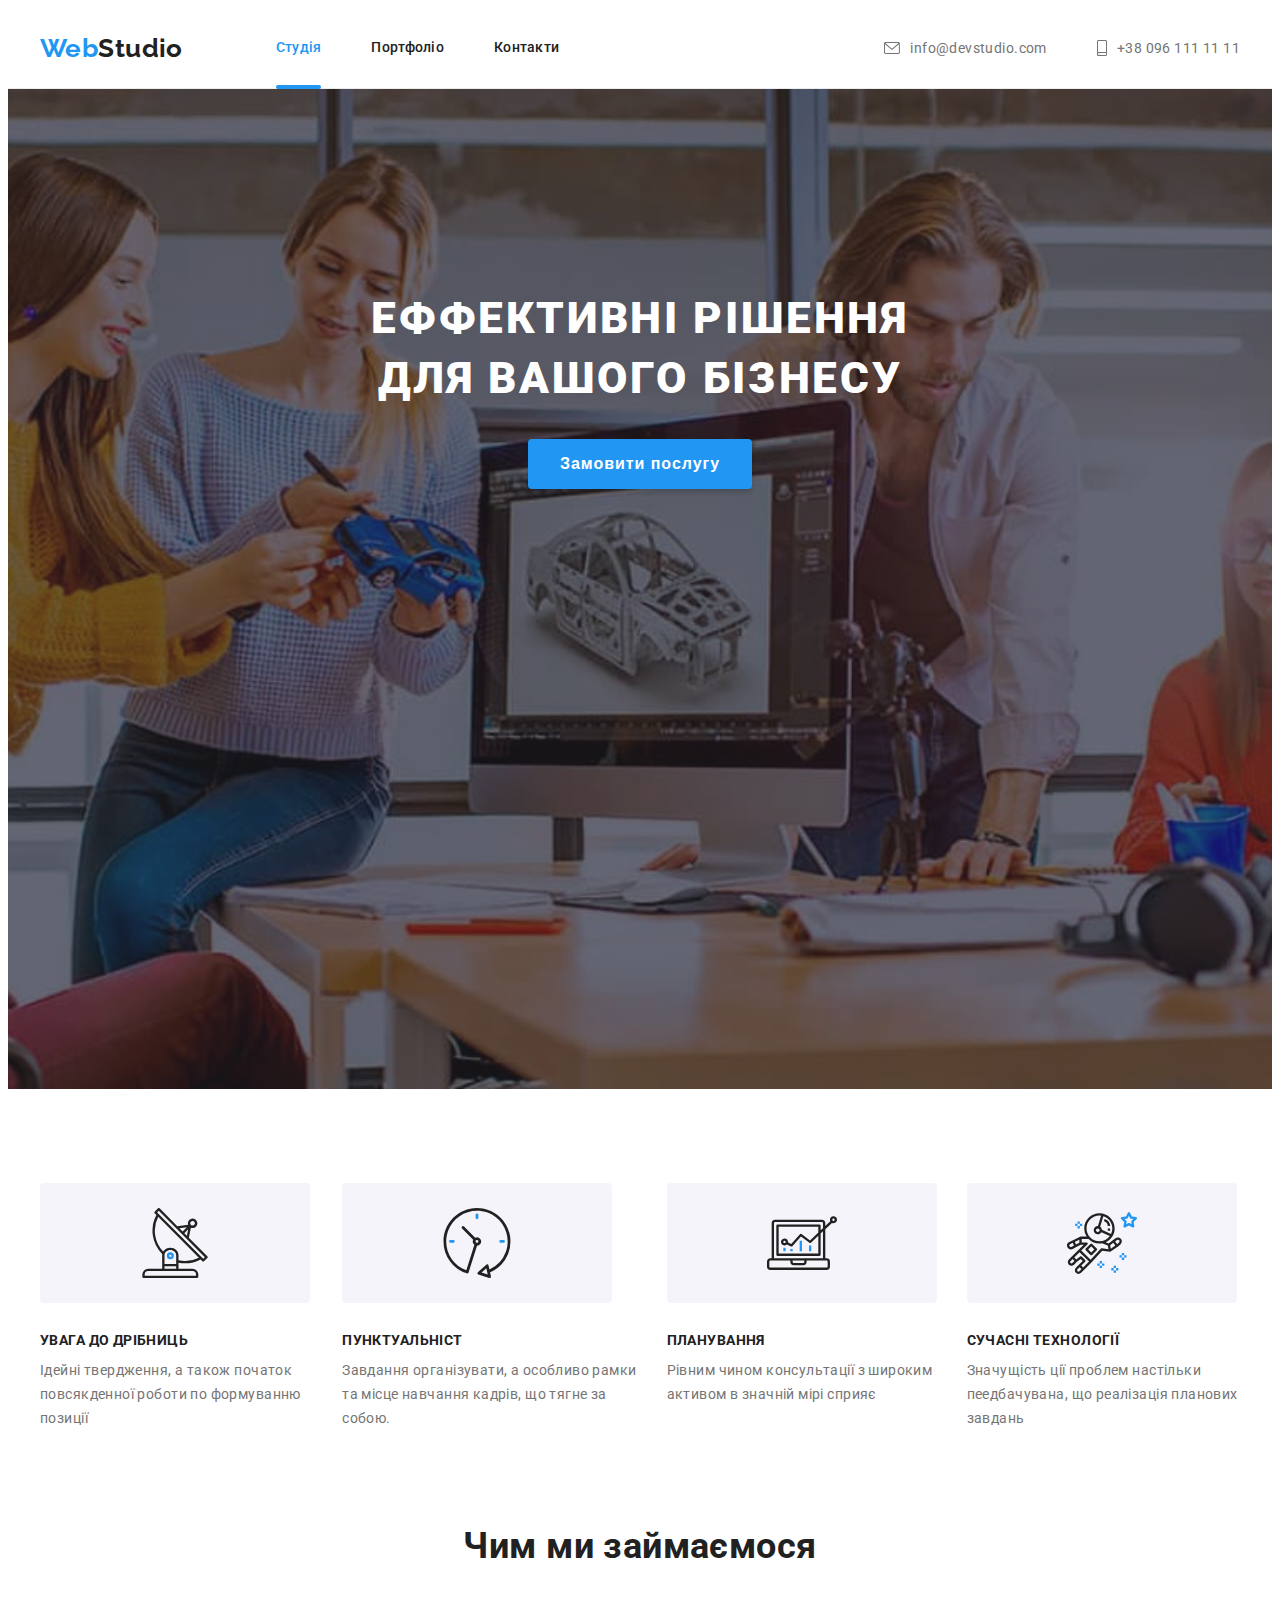
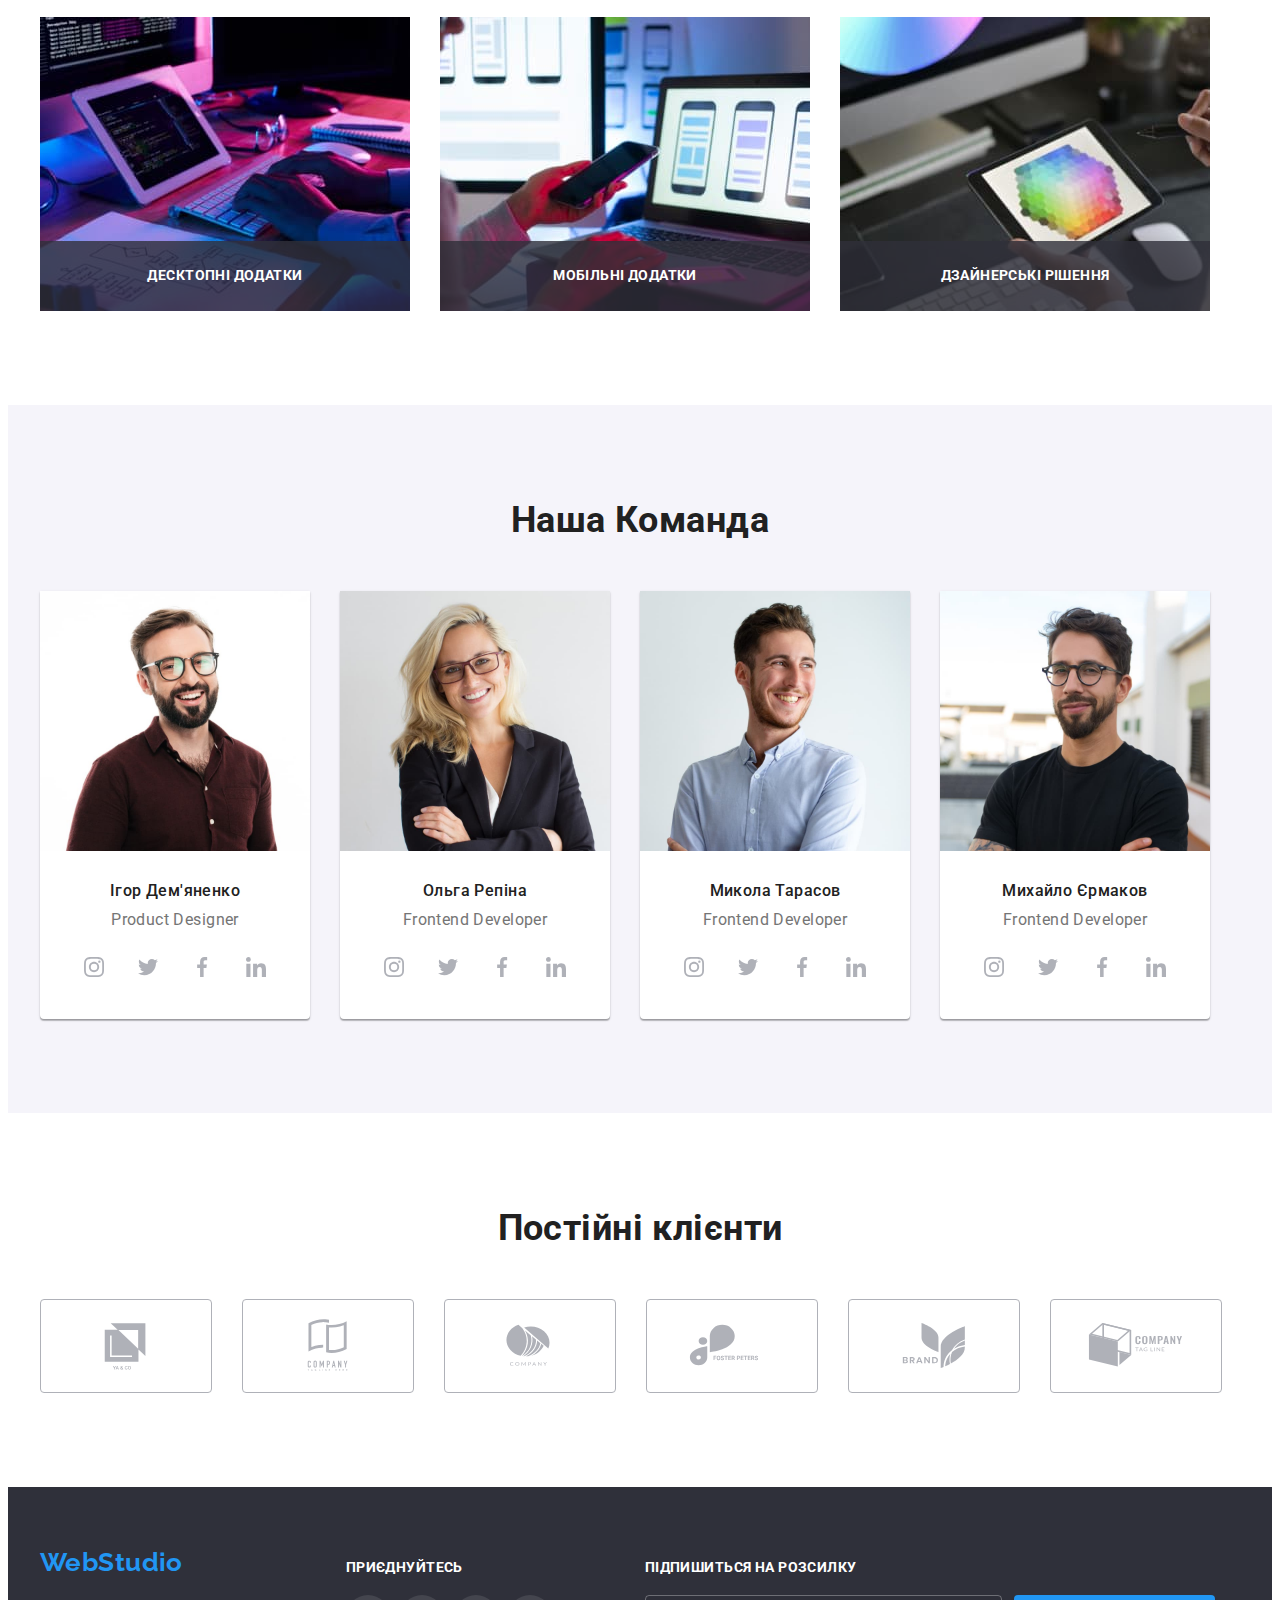
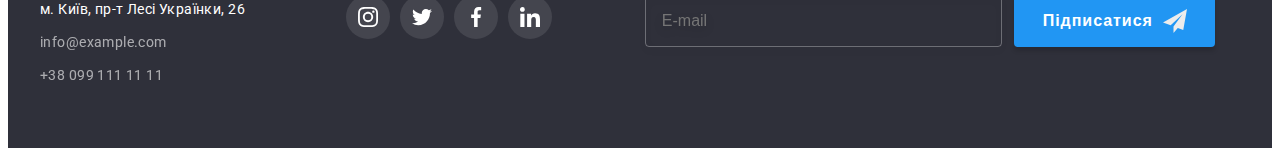
==== index.html @ f73e7531 "start" ====
<!DOCTYPE html>
<html lang="uk">
  <head>
    <meta charset="UTF-8" />
    <meta http-equiv="X-UA-Compatible" content="IE=edge" />
    <meta name="viewport" content="width=device-width, initial-scale=1.0" />

    <title>HW6</title>
    <link rel="preconnect" href="https://fonts.googleapis.com" />
    <link rel="preconnect" href="https://fonts.gstatic.com" crossorigin />
    <link
      href="https://fonts.googleapis.com/css2?family=Raleway:wght@700&family=Roboto:wght@400;500;700;900&display=swap"
      rel="stylesheet"
    />
    <link
      rel="stylesheet"
      href="https://cdnjs.cloudflare.com/ajax/libs/modern-normalize/1.1.0/modern-normalize.min.css"
      integrity="sha512-wpPYUAdjBVSE4KJnH1VR1HeZfpl1ub8YT/NKx4PuQ5NmX2tKuGu6U/JRp5y+Y8XG2tV+wKQpNHVUX03MfMFn9Q=="
      crossorigin="anonymous"
      referrerpolicy="no-referrer"
    />
    <link rel="stylesheet" href="./css/style.css" />
  </head>
  <body>
    <header class="header">
      <div class="container">
        <nav class="nav">
          <a href="#" class="logo"
            >Web<span class="logo__studio">Studio</span></a
          >
          <ul class="link page">
            <li class="link-page-list">
              <a href="#" class="item current "> Студія </a>
            </li>
            <li class="link-page-list">
              <a href="./portfolio.html" class="item"> Портфоліо </a>
            </li>
            <li class="link-page-list">
              <a href="" class="item"> Контакти </a>
            </li>
          </ul>
        </nav>
        <ul class="contact link">
          <li>
            <a href="mailto:info@devstudio.com" class="item">
              <svg class="icon svg envelope">
                <use
                  class="item-advantage"
                  href="./image/svg/symbol.svg#envelope-header"
                ></use>
              </svg>
              <span>info@devstudio.com</span>
            </a>
          </li>
          <li>
            <a href="tel:+380961111111" class="item">
              <svg class="icon svg phone">
                <use
                  class="item-advantage"
                  href="./image/svg/symbol.svg#smartphone-header"
                ></use>
              </svg>
              <span>+38 096 111 11 11</span>
            </a>
          </li>
        </ul>
      </div>
    </header>
    <main>
      <section class="hero">
        <div class="container">
          <h1 class="title">
            Еффективні рішення <br />
            для вашого бізнесу
          </h1>
          <button class="button button--hero button--active" type="button" data-modal-open>
            Замовити послугу
          </button>
        </div>
      </section>
      <section class="section section-advantage">
        <div class="container">
          <h2 class="visually-hidden">Наші переваги</h2>
          <ul class="list-advantage">
            <li>
              <div class="section-svg">
                <svg class="item">
                  <use
                    class="item-advantage"
                    href="./image/svg/symbol.svg#antenna"
                  ></use>
                </svg>
              </div>
              <h3 class="title">Увага до дрібниць</h3>
              <p>
                Ідейні твердження, а також початок повсякденної роботи по
                формуванню позиції
              </p>
            </li>
            <li>
              <div class="section-svg">
                <svg class="item">
                  <use
                    class="item-advantage"
                    href="./image/svg/symbol.svg#clock"
                  ></use>
                </svg>
              </div>
              <h3 class="title">Пунктуальніст</h3>
              <p>
                Завдання організувати, а особливо рамки та місце навчання
                кадрів, що тягне за собою.
              </p>
            </li>
            <li>
              <div class="section-svg">
                <svg class="item">
                  <use href="./image/svg/symbol.svg#diagrama"></use>
                </svg>
              </div>
              <h3 class="title">Планування</h3>
              <p>
                Рівним чином консультації з широким активом в значній мірі
                сприяє
              </p>
            </li>
            <li>
              <div class="section-svg">
                <svg class="item">
                  <use
                    class="item-advantage"
                    href="./image/svg/symbol.svg#astronaut"
                  ></use>
                </svg>
              </div>
              <h3 class="title">Сучасні технології</h3>
              <p>
                Значущість ції проблем настільки пеедбачувана, що реалізація
                планових завдань
              </p>
            </li>
          </ul>
        </div>
      </section>
      <section class="section section-what-we-do">
        <div class="container">
          <h2 class="secondary-title">Чим ми займаємося</h2>
          <ul class="list-what-we-do">
            <li class="list-item">
              <img
                src="image/work1.jpg"
                alt="Планшет з клавіатурою"
                width="370"
                class="img-what-we-do"
              />
              
                <p class="text-container-description">Десктопні додатки</p>
              
            </li>
            <li class="list-item">
              <img
                src="image/work2.jpg"
                alt="телефон і ноут"
                width="370"
                class="img-what-we-do"
              />
              <p class="text-container-description">Мобільні додатки</p>
            </li>
            <li class="list-item">
              <img
                src="image/work3.jpg"
                alt="підбір кольорів на планшеті"
                width="370"
                class="img-what-we-do"
              />
              <p class="text-container-description">Дзайнерські рішення</p>
            </li>
          </ul>
        </div>
      </section>
      <section class="section section-our-team">
        <div class="container">
          <h2 class="secondary-title">Наша Команда</h2>
          <ul class="list-our-team">
            <li class="list-item">
              <img
                src="image/team1.jpg"
                alt="фото Ігор Дем'яненко"
                class="team-img"
                width="270"
              />
              <div class="item-profile">
                <h3 class="title">Ігор Дем'яненко</h3>
                <p>Product Designer</p>
                <ul class="social-list">
                  <li>
                    <a class="social-link" href="#">
                      <svg class="social-svg svg">
                        <use href="./image/svg/symbol.svg#instagram"></use>
                      </svg>
                    </a>
                  </li>
                  <li>
                    <a class="social-link" href="#">
                      <svg class="social-svg svg">
                        <use href="./image/svg/symbol.svg#twitter"></use>
                      </svg>
                    </a>
                  </li>
                  <li>
                    <a class="social-link" href="#">
                      <svg class="social-svg svg">
                        <use href="./image/svg/symbol.svg#facebook"></use>
                      </svg>
                    </a>
                  </li>
                  <li>
                    <a class="social-link" href="#">
                      <svg class="social-svg svg">
                        <use href="./image/svg/symbol.svg#linkedin"></use>
                      </svg>
                    </a>
                  </li>
                </ul>
              </div>
            </li>
            <li class="list-item">
              <img
                src="image/team2.jpg"
                alt="фото Ольга Репіна"
                class="team-img"
                width="270"
              />
              <div class="item-profile">
                <h3 class="title">Ольга Репіна</h3>
                <p>Frontend Developer</p>
                <ul class="social-list">
                  <li>
                    <a class="social-link" href="#">
                      <svg class="social-svg svg">
                        <use href="./image/svg/symbol.svg#instagram"></use>
                      </svg>
                    </a>
                  </li>
                  <li>
                    <a class="social-link" href="#">
                      <svg class="social-svg svg">
                        <use href="./image/svg/symbol.svg#twitter"></use>
                      </svg>
                    </a>
                  </li>
                  <li>
                    <a class="social-link" href="#">
                      <svg class="social-svg svg">
                        <use href="./image/svg/symbol.svg#facebook"></use>
                      </svg>
                    </a>
                  </li>
                  <li>
                    <a class="social-link" href="#">
                      <svg class="social-svg svg">
                        <use href="./image/svg/symbol.svg#linkedin"></use>
                      </svg>
                    </a>
                  </li>
                </ul>
              </div>
            </li>
            <li class="list-item">
              <img
                src="image/team3.jpg"
                alt="фото Микола Тарасов"
                class="team-img"
                width="270"
              />
              <div class="item-profile">
                <h3 class="title">Микола Тарасов</h3>
                <p>Frontend Developer</p>
                <ul class="social-list">
                  <li>
                    <a class="social-link" href="#">
                      <svg class="social-svg svg">
                        <use href="./image/svg/symbol.svg#instagram"></use>
                      </svg>
                    </a>
                  </li>
                  <li>
                    <a class="social-link" href="#">
                      <svg class="social-svg svg">
                        <use href="./image/svg/symbol.svg#twitter"></use>
                      </svg>
                    </a>
                  </li>
                  <li>
                    <a class="social-link" href="#">
                      <svg class="social-svg svg">
                        <use href="./image/svg/symbol.svg#facebook"></use>
                      </svg>
                    </a>
                  </li>
                  <li>
                    <a class="social-link" href="#">
                      <svg class="social-svg svg">
                        <use href="./image/svg/symbol.svg#linkedin"></use>
                      </svg>
                    </a>
                  </li>
                </ul>
              </div>
            </li>
            <li class="list-item">
              <img
                src="image/team4.jpg"
                alt="фото Михайло Єрмаков"
                class="team-img"
                width="270"
              />
              <div class="item-profile">
                <h3 class="title">Михайло Єрмаков</h3>
                <p>Frontend Developer</p>
                <ul class="social-list">
                  <li>
                    <a class="social-link" href="#">
                      <svg class="social-svg svg">
                        <use href="./image/svg/symbol.svg#instagram"></use>
                      </svg>
                    </a>
                  </li>
                  <li>
                    <a class="social-link" href="#">
                      <svg class="social-svg svg">
                        <use href="./image/svg/symbol.svg#twitter"></use>
                      </svg>
                    </a>
                  </li>
                  <li>
                    <a class="social-link" href="#">
                      <svg class="social-svg svg">
                        <use href="./image/svg/symbol.svg#facebook"></use>
                      </svg>
                    </a>
                  </li>
                  <li>
                    <a class="social-link" href="#">
                      <svg class="social-svg svg">
                        <use href="./image/svg/symbol.svg#linkedin"></use>
                      </svg>
                    </a>
                  </li>
                </ul>
              </div>
            </li>
          </ul>
        </div>
      </section>
      <section class="section customers">
        <div class="container">
          <h2 class="secondary-title">Постійні клієнти</h2>
          <ul class="customer-list">
            <li class="customer-item">
              <svg class="customer-svg">
                <use href="./image/svg/symbol.svg#logo1"></use>
              </svg>
            </li>
            <li class="customer-item">
              <svg class="customer-svg">
                <use href="./image/svg/symbol.svg#logo2"></use>
              </svg>
            </li>
            <li class="customer-item">
              <svg class="customer-svg">
                <use href="./image/svg/symbol.svg#logo3"></use>
              </svg>
            </li>
            <li class="customer-item">
              <svg class="customer-svg">
                <use href="./image/svg/symbol.svg#logo4"></use>
              </svg>
            </li>
            <li class="customer-item">
              <svg class="customer-svg">
                <use href="./image/svg/symbol.svg#logo5"></use>
              </svg>
            </li>
            <li class="customer-item">
              <svg class="customer-svg">
                <use href="./image/svg/symbol.svg#logo6"></use>
              </svg>
            </li>
          </ul>
        </div>
      </section>
    </main>
    <footer class="footer">
      <div class="container">
        <div class="footer-contact-block">
          <a href="./index.html" class="logo"
            >Web<span class="logo-studio">Studio</span></a
          >
          <ul class="footer-list">
            <li>
              <address class="item address">
                м. Київ, пр-т Лесі Українки, 26
              </address>
            </li>
            <li>
              <a href="mailto:info@exampleo.com" class="item contact-link">
                info@example.com
              </a>
            </li>
            <li>
              <a href="tel:+380991111111" class="item contact-link">
                +38 099 111 11 11
              </a>
            </li>
          </ul>
        </div>
        <div class="footer-social">
          <p class="slogan"><em class="slogan-em">Приєднуйтесь</em></p>
          <ul class="social-list">
            <li class="social-list-item">
              <a class="social-link" href="#">
                <svg class="social-svg svg">
                  <use href="./image/svg/symbol.svg#instagram"></use>
                </svg>
              </a>
            </li>
            <li>
              <a class="social-link" href="#">
                <svg class="social-svg svg">
                  <use href="./image/svg/symbol.svg#twitter"></use>
                </svg>
              </a>
            </li>
            <li>
              <a class="social-link" href="#">
                <svg class="social-svg svg">
                  <use href="./image/svg/symbol.svg#facebook"></use>
                </svg>
              </a>
            </li>
            <li>
              <a class="social-link" href="#">
                <svg class="social-svg svg">
                  <use href="./image/svg/symbol.svg#linkedin"></use>
                </svg>
              </a>
            </li>
          </ul>
        </div>
        <form class = "subscribe" name="subscribe" action="#" autocomplete="on" novalidate>
          <label class ="slogan" for="subscribe-mail">
            <em class="slogan-em">Підпишиться на розсилку</em>
          </label>
          <div class="grow">
          <input class="subscribe--input" id="subscribe-mail" type="email" name="email" placeholder="E-mail">
          <button type="submit" class="button button--subscribe">Підписатися
            <span>
              <svg class="svg subscribe--svg">
                <use href="./image/svg/symbol.svg#icon-send"></use>
              </svg>
            </span>
          </button>
        </div>

        </form>
      </div>
    </footer>
    <div class="backdrop is-hidden" data-modal>
      <div class="content-box">
        <button class="backdrop--close button" type="button" data-modal-close>
          <svg class="backdrop--icon svg">
            <use href="./image/svg/symbol.svg#backdrop-icon-close"> </use>
          </svg>
        </button>
        <form class="form" action="#" name="backdrop" autocomplete="on">
          <p class="form--title">Оставьте свои данные, мы вам перезвоним</p>
          <div class="form--field">
            <label class="form--label" for="form--name">Ім'я</label>
            <div class="form--input-container">
              <input class="form--input form--input-contact" type="text" id="form--name" name="form--name">
              <svg class="svg form--svg">
                <use href="./image/svg/symbol.svg#icon-person"></use>
              </svg>
            </div>
          </div>
          <div class="form--field">
            <label class="form--label" for="form--tel">Телефон</label>
            <div class="form--input-container">
              <input class="form--input form--input-contact" type="tel" id="form--tel" name="form--tel">
              <svg class="svg form--svg">
                <use href="./image/svg/symbol.svg#icon-phone"></use>
              </svg>
            </div>
          </div>
          <div class="form--field">
            <label class="form--label" for="form--mail">Пошта</label>
            <div class="form--input-container">
              <input class="form--input form--input-contact" type="email" id="form--mail" name="form--mail">
              <svg class="svg form--svg">
                <use href="./image/svg/symbol.svg#icon-email"></use>
              </svg>
            </div>
          </div>
          <div class="form--field">
            <label class="form--label" for="form--comment">Коментарі</label>
            <textarea class="form--textarea form--input" id="form--comment" name="form--comment" placeholder="Ввдіть текст"></textarea>
          </div>
          
          <div class="check">
            <label for="check--input" class="check--label">
              <input type="checkbox" id="check--input" name="check--input" value="permission" class="check--input">
              <span class="check--icon"></span> 
                Соглашаюсь с рассылкой и принимаю <a class="check--link">Условия договора</a>
            </label>
          </div>
          <button type="submit" class="button form--button button--active">Відправити</button>
        </form>
      </div>
    </div>
    <script src="./js/modal.js">
    </script>
  </body>
</html>
---- css/style.css ----
:root {
  /* background-color */
  --primary-bc: #e5e5e5;
  --secondary-bc: #f5f4fa;
  --hero-footer-bc: #2f303a;
  --white-in-progect: #ffffff;
  

  /* animation color */
  --primary-activ-color: #2196f3;

  /* text color */
  --primary-text-color: #212121;
  --secondary-text-color: #757575;
  --social-link: #afb1b8;
  --contact-text:rgba(0, 0, 0, 0.6);
  /* Transform /Translate */
  --primamy-transition-time:250ms;
  --cubic: cubic-bezier(0.4, 0, 0.2, 1);
  /* backdrop */
  --backdrop-bgc: rgba(0, 0, 0, 0.2);
  /* form */
  --hight-input: 40px;
 
}

h1,
h2,
h3,
p,
ul {
  margin: 0;
  padding: 0;
  border: 0;
  font-size: 100%;
  font-weight: inherit;
}

ul {
  list-style: none;
}

body {
  letter-spacing: 0.03em;
  font-family: "Roboto", sans-serif;
  font-size: 14px;
  color: var(--primary-text-color);
  background-color: var(--white-in-progect);
}

.visually-hidden {
  position: absolute;
  clip: rect(0 0 0 0);
}

.item,
.logo {
  text-decoration: none;
  color: inherit;
}

.container {
  width: 1200px;
  padding-left: 15px;
  padding-right: 15px;
  margin-left: auto;
  margin-right: auto;
}
.section {
  padding-top: 94px;
  padding-bottom: 94px;
}

.header {
  border-bottom: 1px solid #ececec;
 
}

.header > .container {
  display: flex;
}

.nav,
.header .link {
  display: flex;
  align-items: center;
}

.logo {
  font-family: "Raleway", sans-serif;
  font-weight: 700;
  font-size: 26px;
  line-height: 1.19;
  color: var(--primary-activ-color);
  margin-right: 93px;
}
.nav .logo__studio {
  color: var(--primary-text-color);
}

.nav > .link {
  font-weight: 500;
  font-size: 14px;
  line-height: 1.14;
  letter-spacing: 0.02em;
}


.item.current {
  color: var(--primary-activ-color);
  position: relative;
}
.item.current::after{
  position: absolute;
  left: 0;
  bottom: -1px;
  content: '';
  display: block;
  width: 100%;
  height: 4px;
  border-radius: 2px;
  background-color: var(--primary-activ-color);
}

.contact.link .item {
  color: var(--secondary-text-color);
}

.contact.link .item,
.link.page .item {
  display: flex;
  padding-top: 32px;
  padding-bottom: 32px;
  align-items: center;
  transition: color var(--primamy-transition-time) var(--cubic);
}

.contact.link > :not(:last-child),
.link.page > :not(:last-child) {
  margin-right: 50px;
}

.contact.link {
  margin-left: auto;
}

.svg {
  fill: currentColor;

}

.icon.phone {
  width: 10px;
  height: 16px;
}

.icon.envelope {
  width: 16px;
  height: 12px;
}

.contact.link .icon {
  margin-right: 10px;
}

.header .item:hover,
.header .item:focus,
.footer .item:hover,
.footer .item:focus {
  color: var(--primary-activ-color);
}

.hero {
  padding-top: 200px;
  padding-bottom: 200px;
  margin-left: auto;
  margin-right: auto;
  max-width: 1600px;
  height: 600px;
  background-color: #c4c4c4;
  background-image: linear-gradient(
      to right,
      rgba(47, 48, 58, 0.4),
      rgba(47, 48, 58, 0.4)
    ),
    url(../image/bg-img-hero.jpg);
  background-repeat: no-repeat;
  background-size: cover;
  background-position: center;
}

.hero,
.section-what-we-do .container,
.section-our-team .container {
  text-align: center;
}

.hero .title {
  color: var(--white-in-progect);
  font-weight: 900;
  font-size: 44px;
  line-height: 1.36;
  letter-spacing: 0.06em;
  text-transform: uppercase;
  margin-bottom: 30px;
}

.button {
  font-weight: 700;
  font-size: 16px;
  line-height: 1.88;
  letter-spacing: 0.06em;
  cursor: pointer;

  
  border-radius: 4px;
  border: none;
  text-align: center;
  box-shadow: 0px 4px 4px rgba(0, 0, 0, 0.15);
  color: var(--white-in-progect);
  background-color: var(--primary-activ-color);
}

.button--hero { 
  padding: 10px 32px;
}

.button--active{
  transition: background-color var(--primamy-transition-time) var(--cubic);
}

.button--active:hover {
  background-color: #188ce8;
  }

.list-advantage,
.list-what-we-do,
.list-our-team {
  display: flex;
}

.list-advantage > :not(:last-child),
.list-what-we-do > :not(:last-child),
.list-our-team > .list-item:not(:last-child) {
  margin-right: 30px;
}


.section-svg {
  background-color: var(--secondary-bc);
  border-radius: 4px;
  display: flex;
  justify-content: center;
  align-items: center;
  width: 270px;
  height: 120px;
  margin-bottom: 30px;
}

.list-advantage .item {
  width: 70px;
  height: 70px;
}
.list-advantage .title {
  font-weight: 700;
  line-height: 1.14;
  text-transform: uppercase;
  margin-bottom: 10px;
}

.list-advantage p {
  color: var(--secondary-text-color);
  line-height: 1.71;
}
.section-what-we-do {
  padding-top: 0;
  
}

.list-what-we-do{
  line-height: 0;
}

.list-what-we-do .list-item{
  position: relative;
  line-height: 0;
}

.section-what-we-do .text-container-description{
  position: absolute;
  bottom: 0;
  left: 0;
  width: 100%;
  height: 70px;
  display: flex;
  justify-content: center;
  align-items: center;
  background-color: rgba(47, 48, 58, 0.8);
  font-weight: 700;
  font-size: 14px;
  line-height: 1.14;
  color:var(--white-in-progect);
  text-transform: uppercase;

}



.secondary-title {
  font-weight: 700;
  font-size: 36px;
  line-height: 1.17;
  margin-bottom: 50px;
}

.section-our-team {
  background-color: var(--secondary-bc);
}

.list-our-team {
  font-weight: 500;
  font-size: 16px;
  line-height: 1.19;
}

.list-our-team > .list-item {
  background-color: var(--white-in-progect);
  box-shadow: 0px 1px 3px rgba(0, 0, 0, 0.12), 0px 1px 1px rgba(0, 0, 0, 0.14),
    0px 2px 1px rgba(0, 0, 0, 0.2);
  border-radius: 0px 0px 4px 4px;
}

.list-our-team .item-profile {
  padding-top: 30px;
  padding-bottom: 30px;
  display: flex;
  flex-direction: column;
  align-items: center;
}

.list-our-team .title {
  margin-bottom: 10px;
}

.list-our-team p {
  font-weight: 400;
  color: var(--secondary-text-color);
}
.social-list {
  display: flex;
  margin-top: 16px;
}
.social-link {
  width: 44px;
  height: 44px;
  border-radius: 50%;
  display: flex;
  justify-content: center;
  align-items: center;
}

.list-our-team .social-link {
  color: var(--social-link);
  transition: background-color var(--primamy-transition-time) var(--cubic), color var(--primamy-transition-time) var(--cubic);
 
}

.list-our-team .social-link:hover,
.list-our-team .social-link:focus{
  background-color: var(--primary-activ-color);
  color: var(--white-in-progect);
}

.social-list :not(:last-child) {
  margin-right: 10px;
}

.social-link .social-svg {
  width: 20px;
  height: 20px;
  fill: currentColor;
}
.team-img {
  display: block;
}

.customers .container {
  text-align: center;
}

.customer-list {
  display: flex;
}

.customer-item:not(:last-child) {
  margin-right: 30px;
}

.customer-item {
  color: var(--social-link);
  display: flex;
  justify-content: center;
  align-items: center;
  border: 1px solid var(--social-link);
  border-radius: 4px;
  width: 170px;
  height: 92px;
  cursor: pointer;
  transition: color var(--primamy-transition-time) var(--cubic),  border-color var(--primamy-transition-time) var(--cubic);
}

.customer-item:hover {
  color: var(--primary-activ-color);
  border-color: var(--primary-activ-color);
}

.customer-svg {
  fill: currentColor;
  width: 106px;
  height: 60px;
}

.footer {
  padding-top: 60px;
  padding-bottom: 60px;
  background-color: var(--hero-footer-bc);
}
.footer .item{
  transition: color var(--primamy-transition-time) var(--cubic);
}
.footer .container {
  display: flex;
}
.footer .logo {
  display: inline-block;
  margin-bottom: 20px;
}

.footer .logo__studio {
  color: var(--secondary-bc);
}

.footer-list {
  line-height: 1.71;
  color: var(--white-in-progect);
}

.footer-list :not(:last-child) {
  margin-bottom: 9px;
}

.item.address {
  font-style: inherit;
}

.item.contact-link {
  opacity: 0.6;
}

.footer-social {
  margin-left: 70px;
}

.slogan {
  font-weight: 700;
  font-size: 14px;
  line-height: 16px;
  text-transform: uppercase;
  color: var(--white-in-progect);
  display: block;
  margin-bottom: 20px;
  margin-top: 12px;
}

.slogan-em {
  font-style: normal;
}
.footer-social .social-link {
  color: var(--white-in-progect);
  background-color: rgba(255, 255, 255, 0.1);
  transition: background-color var(--primamy-transition-time) var(--cubic), color var(--primamy-transition-time) var(--cubic);
}

.footer-social .social-link:hover,
.footer-social .social-link:focus {
  background-color: var(--primary-activ-color);

}
/* Footer Form Style */
.subscribe{
  margin-left: 93px;
  width: 570px;
}
.grow{
  display: flex;
  flex-direction: row;
}
.subscribe--input{
  height: 50px;
  padding: 0 0 0 16px;
  background-color: transparent;
  outline: none;
  border: 1px solid rgba(255, 255, 255, 0.3);
  filter: drop-shadow(0px 4px 4px rgba(0, 0, 0, 0.15));
  border-radius: 4px;
  font-size: 16px;
  line-height: 1.25;
  flex-grow: 1;
  color: var(--contact-text);
}


.button--subscribe{
  padding: 10px 28px 10px 29px;
  margin-left: 12px;
  display: inline-flex;
  align-items: center;
  color:var(--white-in-progect);
}

.subscribe--svg{
  display: block;
  width: 24px;
  height: 24px;
  margin-left: 10px;
  fill: #ececec;
  
}

.button-list {
  display: flex;
  justify-content: center;
  margin-bottom: 56px;
}

.button-list :not(:last-child) {
  margin-right: 8px;
}

.button-portfolio {
  font-weight: 500;
  letter-spacing: 0.03em;
  color: var(--primary-text-color);
  background-color: var(--secondary-bc);
  padding: 6px 22px;
  transition: box-shadow var(--primamy-transition-time) var(--cubic);
}

.button-portfolio.current{
  color: var(--white-in-progect);
  background-color: var(--primary-activ-color);
  box-shadow: 0px 3px 1px rgba(0, 0, 0, 0.1), 0px 1px 2px rgba(0, 0, 0, 0.08),
    0px 2px 2px rgba(0, 0, 0, 0.12);
}

.button-portfolio:hover,
.button-portfolio:focus {
 
  box-shadow: 0px 3px 1px rgba(0, 0, 0, 0.1), 0px 1px 2px rgba(0, 0, 0, 0.08),
    0px 2px 2px rgba(0, 0, 0, 0.12);
}

.list.portfolio-list {
  display: flex;
  flex-wrap: wrap;
  margin-bottom: -30px;
  margin-right: -30px;
}
.img-box{
  position: relative;
  overflow: hidden;
}
.img-overlay{
  position: absolute;
  bottom: 0;
  left: 0;
  padding-left:24px;
  padding-right: 24px;
  display: flex;
  align-items: center;

  width: 100%;
  height: 100%;
  background-color:var(--primary-activ-color);
 
  transform: translateY(100%);
  transition: transform var(--primamy-transition-time) var(--cubic);
}

.img-box .img-overlay>.text-overlay{
  color: var(--white-in-progect);
  font-size: 18px;
  line-height: 1.56;
}

.portfolio-list > .list-item {
  margin-right: 30px;
  margin-bottom: 30px;
}

.portfolio-img {
  display: block;
}

.item-text-box {
  padding-left: 24px;
  padding-right: 24px;
  padding-top: 20px;
  padding-bottom: 20px;
  border: 1px solid #eeeeee;
}

.portfolio-item-title {
  font-weight: 700;
  font-size: 18px;
  line-height: 2;
  letter-spacing: 0.06em;
  margin-bottom: 4px;
}

.list.portfolio-list p {
  font-size: 16px;
  line-height: 1.88;
  color: var(--secondary-text-color);
}

.portfolio-list-link {
  display: block;
  transition: box-shadow var(--primamy-transition-time) var(--cubic);
}
.portfolio-list-link:hover,
.portfolio-list-link:focus {
  box-shadow: 0px 1px 1px rgba(0, 0, 0, 0.12), 0px 4px 4px rgba(0, 0, 0, 0.06),
    1px 4px 6px rgba(0, 0, 0, 0.16);
}

.portfolio-list-link:hover .img-overlay {
  transform: translateY(0);
}
/* baddrop */

.backdrop{
  position: fixed;
  top: 0;
  left: 0;
  bottom: 0;
  right: 0;
  
  background-color: var(--backdrop-bgc) ;
  visibility: visible;
  transform: opacity(1);
  transition: opacity var(--primamy-transition-time) var(--cubic), visibility var(--primamy-transition-time) var(--cubic);
}

.is-hidden{
  visibility: hidden;
  pointer-events: none;
  opacity: 0;
}


.backdrop .content-box{
  position: absolute;
  top: 50%;
  left:50%;
  transform: translate(-50%,-50%) scale(1);

  min-width: 528px;
  min-height: 581px;

  background-color: var(--white-in-progect);
  box-shadow: 0px 1px 3px rgba(0, 0, 0, 0.12), 0px 1px 1px rgba(0, 0, 0, 0.14), 0px 2px 1px rgba(0, 0, 0, 0.2);
  border-radius: 4px;

  transition: transform var(--primamy-transition-time) var(--cubic);
}

.backdrop.is-hidden .content-box{
  transform: translate(-50%,-50%) scale(1.1);
  
}

.backdrop--close{
  position: absolute;
  right: 8px;
  top: 8px;
  display: flex;
  justify-content: center;
  align-items: center;
  
  width: 30px;
  height: 30px;

  background: var(--white-in-progect);
  border: 1px solid rgba(0, 0, 0, 0.1);
  border-radius : 50%;
  color: #000;

  transition: color var(--primamy-transition-time) var(--cubic);
}
.backdrop--icon.svg{
  display: block;
  width: 11px;
  height: 11px;
}

.backdrop--close:hover .backdrop--icon.svg{
  color: var(--primary-activ-color);
}

/* baddrop form*/

.form{
  padding: 40px;
 
}
.form--title{
  font-weight: 700;
  font-size: 20px;
  line-height: 1.15;
  text-align: center;
  margin-bottom: 12px;
 
}
.form--fild{
  margin-bottom: 10px; 

}

.form--label{
  display: block;
  font-size: 12px;
  color: var(--secondary-text-color);
  margin-bottom: 4px;
}
.form--input-container{
  display: block;
  position: relative;
  margin-bottom: 10px;
}
.form--input-contact{
  height: var(--hight-input);
  padding-left: 42px;
  
}
.form--input{
  width: 100%;
  border: 1px solid rgba(33, 33, 33, 0.2);
  border-radius: 4px;

  font-size: 12px;
  line-height: 1.17;
  letter-spacing: 0.01em;
  outline: none;
  transition: border-color var(--primamy-transition-time) var(--cubic);
 }
 .form--input:focus+.form--svg{
  color: var(--primary-activ-color);
 }
 .form--input:focus{
  border-color: var(--primary-activ-color);
  }

 .form--textarea{
    resize: none;
    height: calc(3*var(--hight-input));
    padding: 12px 16px;
    margin-bottom: 20px;
 }
 .form--textarea::placeholder{
    color: rgba(117, 117, 117, 0.5);
 }

.form--svg{
  position: absolute;
  top: 50%;
  left: 12px;
  transform: translateY(-50%);
  width: 18px;
  height: 18px;
  transition: color var(--primamy-transition-time) var(--cubic);
}

.check{
  margin-bottom: 30px;
  margin-left: 14px;
  line-height: 1.71;
 }

 .check--label{
   display: flex;
   align-items: center;
 }
.check--input{
  -webkit-appearance: none;
  -moz-appearance: none;
   appearance: none;
   
}
.check--icon{
  display: inline-block;
  
  margin-right: 8.38px;
  width: 16px;
  height: 15px;
  border-radius: 2px;
  border: 2px solid #000000;
  box-sizing: border-box;
  box-shadow: 0px 4px 4px rgba(0, 0, 0, 0.25);
  
}

.check--input:checked+.check--icon{
  background-image: url(../image/svg/icon-check.svg);
  background-color: var(--primary-activ-color);
  border-color: var(--primary-activ-color);
  background-size: contain;
  background-origin: border-box;
  }

.form--button{
  display: block;
  margin-left: auto;
  margin-right: auto;
  padding:10px 56px;
}
.check--link{
  color: var(--primary-activ-color);
  text-decoration: underline;
}
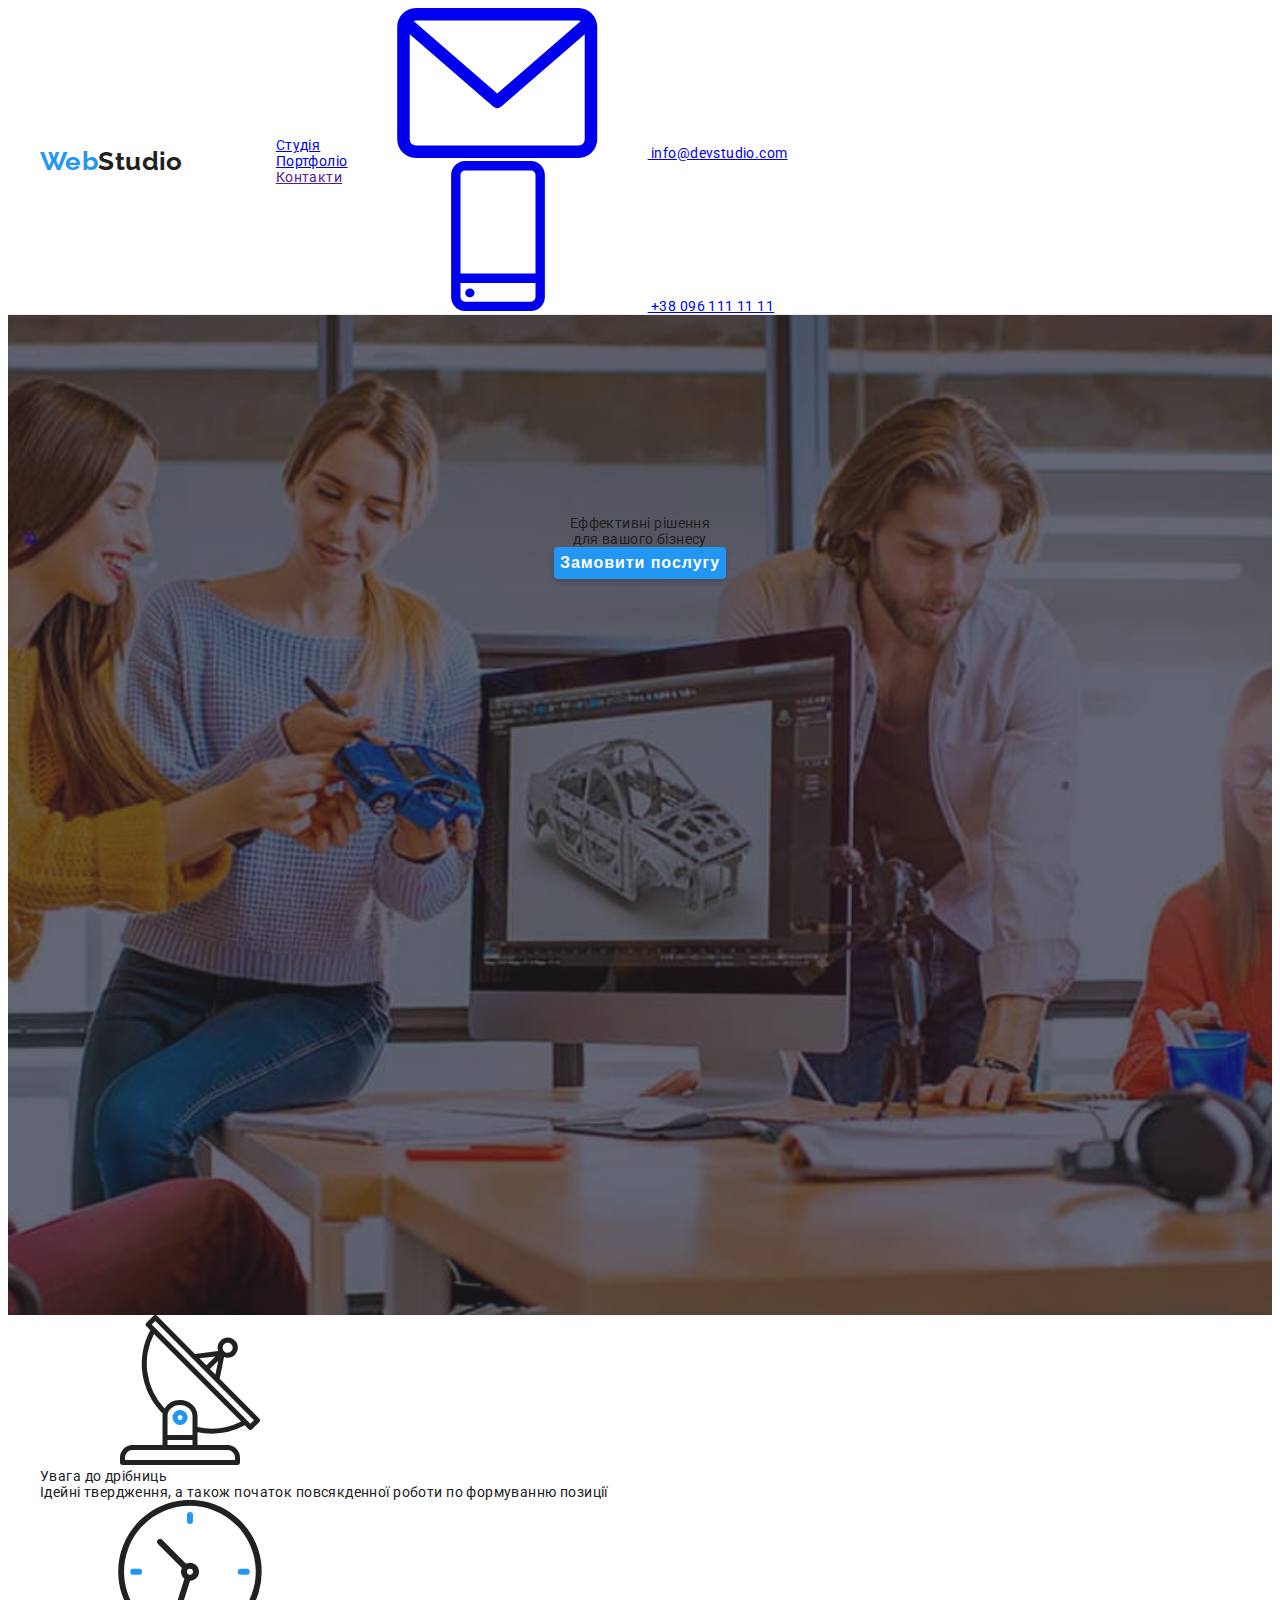
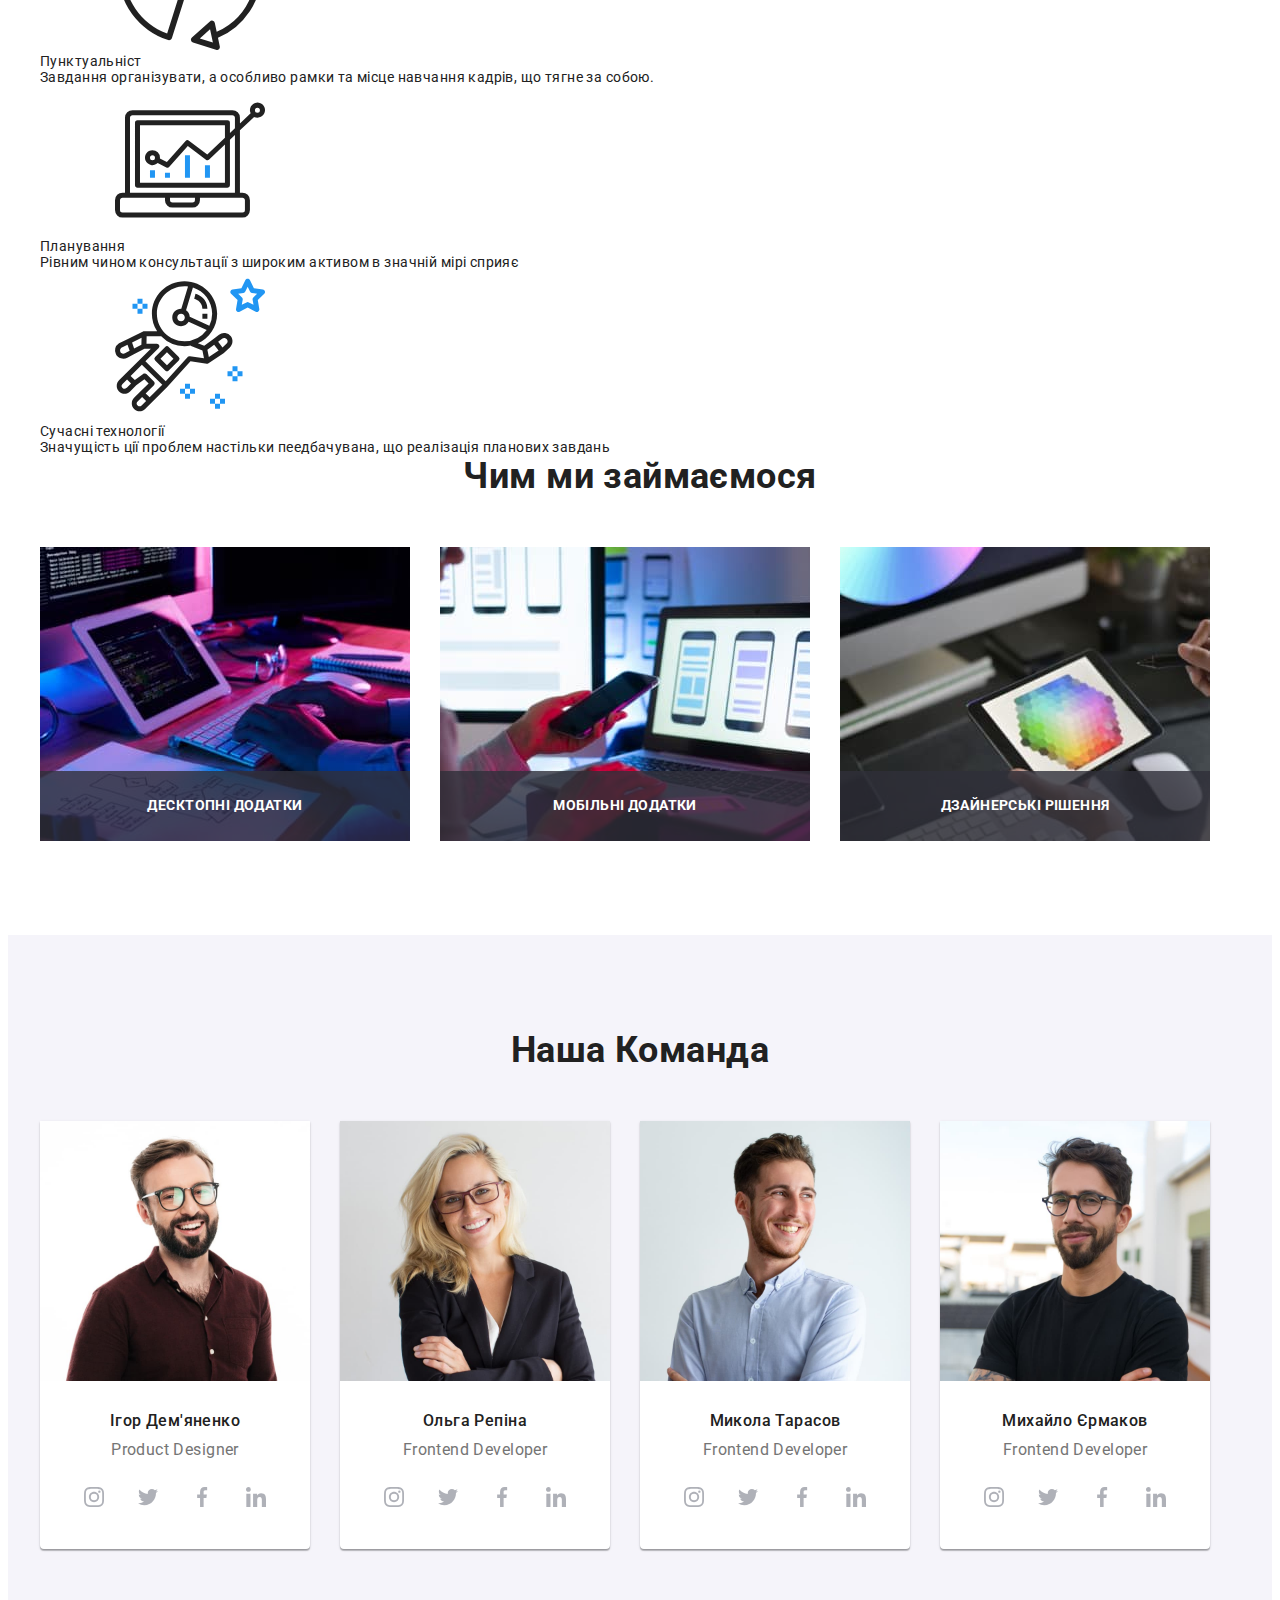
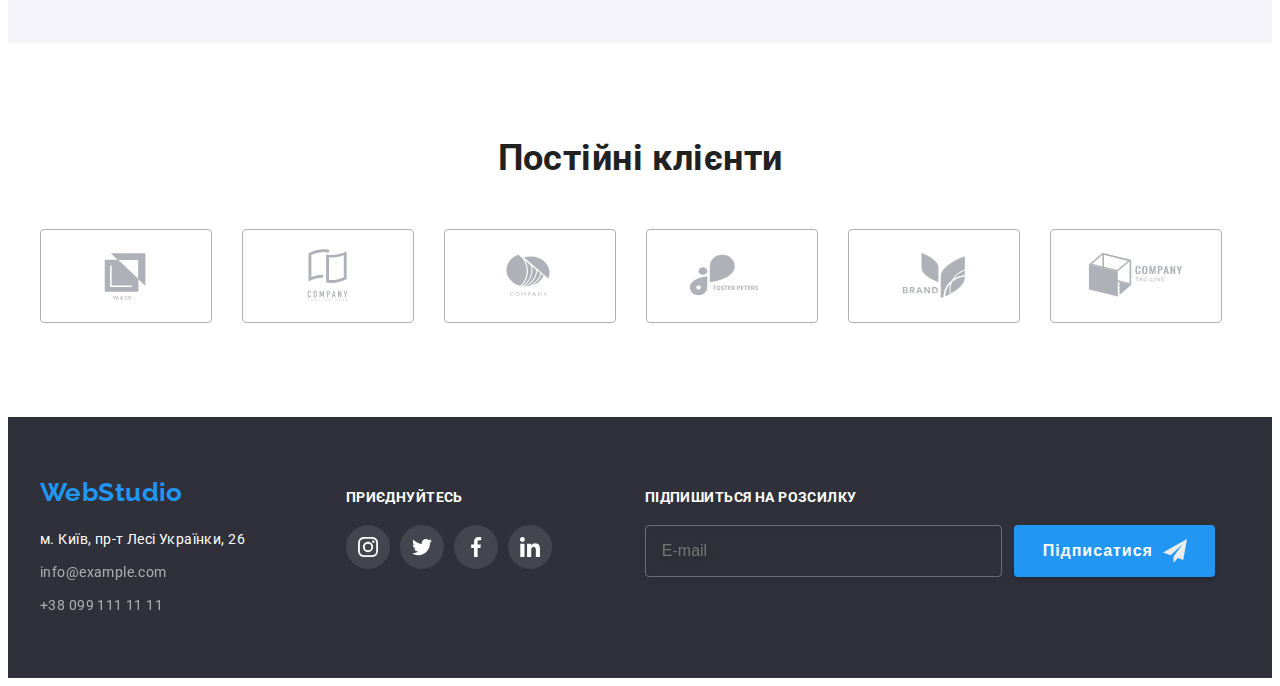
==== commit af195db1: "header-bem" ====
--- a/index.html
+++ b/index.html
@@ -25,39 +25,37 @@
     <header class="header">
       <div class="container">
         <nav class="nav">
-          <a href="#" class="logo"
+          <a href="#" class="normalize-link logo"
             >Web<span class="logo__studio">Studio</span></a
           >
-          <ul class="link page">
-            <li class="link-page-list">
-              <a href="#" class="item current "> Студія </a>
-            </li>
-            <li class="link-page-list">
-              <a href="./portfolio.html" class="item"> Портфоліо </a>
-            </li>
-            <li class="link-page-list">
-              <a href="" class="item"> Контакти </a>
+          <ul class="nav__item-list ">
+            <li class="nav__item">
+              <a href="#" class="normalize-link nav__link nav__page-link--current "> Студія </a>
+            </li>
+            <li class="nav__item-list">
+              <a href="./portfolio.html" class="normalize-link nav__page-link"> Портфоліо </a>
+            </li>
+            <li class="nav__item-list">
+              <a href="" class="normalize-link nav__page-link"> Контакти </a>
             </li>
           </ul>
         </nav>
-        <ul class="contact link">
-          <li>
-            <a href="mailto:info@devstudio.com" class="item">
-              <svg class="icon svg envelope">
+        <ul class="contact-list">
+          <li class="contact-list__item">
+            <a href="mailto:info@devstudio.com" class="normalize-link contact-list__link">
+              <svg class="svg svg--envelope contact-list__svg">
                 <use
-                  class="item-advantage"
                   href="./image/svg/symbol.svg#envelope-header"
                 ></use>
               </svg>
               <span>info@devstudio.com</span>
             </a>
           </li>
-          <li>
-            <a href="tel:+380961111111" class="item">
-              <svg class="icon svg phone">
+          <li class="contact-list__item">
+            <a href="tel:+380961111111" class="normalize-link contact-list__link">
+              <svg class="svg svg--phone contact-list__svg">
                 <use
-                  class="item-advantage"
-                  href="./image/svg/symbol.svg#smartphone-header"
+                 href="./image/svg/symbol.svg#smartphone-header"
                 ></use>
               </svg>
               <span>+38 096 111 11 11</span>
@@ -69,26 +67,24 @@
     <main>
       <section class="hero">
         <div class="container">
-          <h1 class="title">
+          <h1 class="hero__title">
             Еффективні рішення <br />
             для вашого бізнесу
           </h1>
-          <button class="button button--hero button--active" type="button" data-modal-open>
+          <button class="button button__hero button__hero--active" type="button" data-modal-open>
             Замовити послугу
           </button>
         </div>
       </section>
-      <section class="section section-advantage">
+      <section class="advantage">
         <div class="container">
           <h2 class="visually-hidden">Наші переваги</h2>
-          <ul class="list-advantage">
-            <li>
-              <div class="section-svg">
-                <svg class="item">
-                  <use
-                    class="item-advantage"
-                    href="./image/svg/symbol.svg#antenna"
-                  ></use>
+          <ul class="advantage__list">
+
+            <li>
+              <div class="advantage__svg-cover">
+                <svg class="advantage__svg">
+                  <use href="./image/svg/symbol.svg#antenna"></use>
                 </svg>
               </div>
               <h3 class="title">Увага до дрібниць</h3>
@@ -97,13 +93,11 @@
                 формуванню позиції
               </p>
             </li>
-            <li>
-              <div class="section-svg">
-                <svg class="item">
-                  <use
-                    class="item-advantage"
-                    href="./image/svg/symbol.svg#clock"
-                  ></use>
+
+            <li>
+              <div class="advantage__svg-cover">
+                <svg class="advantage__svg">
+                  <use href="./image/svg/symbol.svg#clock"></use>
                 </svg>
               </div>
               <h3 class="title">Пунктуальніст</h3>
@@ -112,9 +106,10 @@
                 кадрів, що тягне за собою.
               </p>
             </li>
-            <li>
-              <div class="section-svg">
-                <svg class="item">
+
+            <li>
+              <div class="advantage__svg-cover">
+                <svg class="advantage__svg">
                   <use href="./image/svg/symbol.svg#diagrama"></use>
                 </svg>
               </div>
@@ -124,13 +119,11 @@
                 сприяє
               </p>
             </li>
-            <li>
-              <div class="section-svg">
-                <svg class="item">
-                  <use
-                    class="item-advantage"
-                    href="./image/svg/symbol.svg#astronaut"
-                  ></use>
+            
+            <li>
+              <div class="advantage__svg-cover">
+                <svg class="advantage__svg">
+                  <use href="./image/svg/symbol.svg#astronaut"></use>
                 </svg>
               </div>
               <h3 class="title">Сучасні технології</h3>
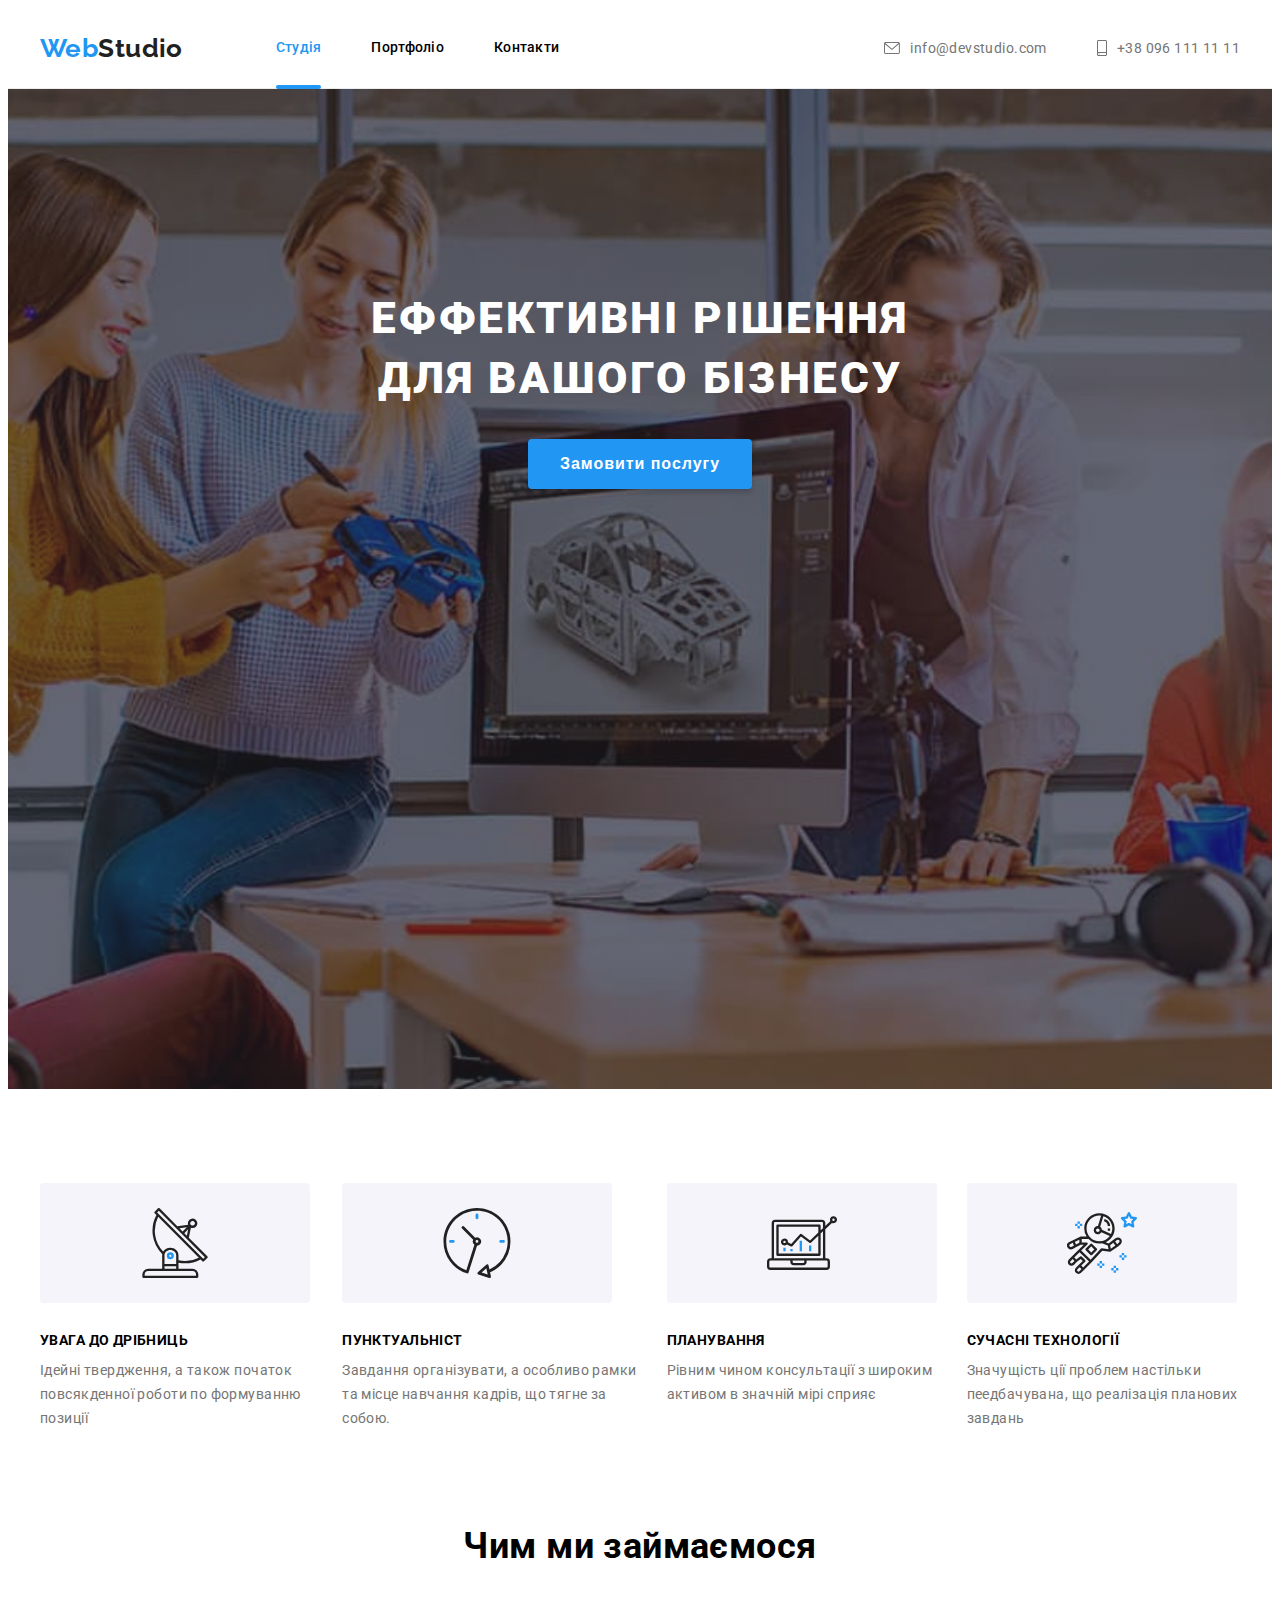
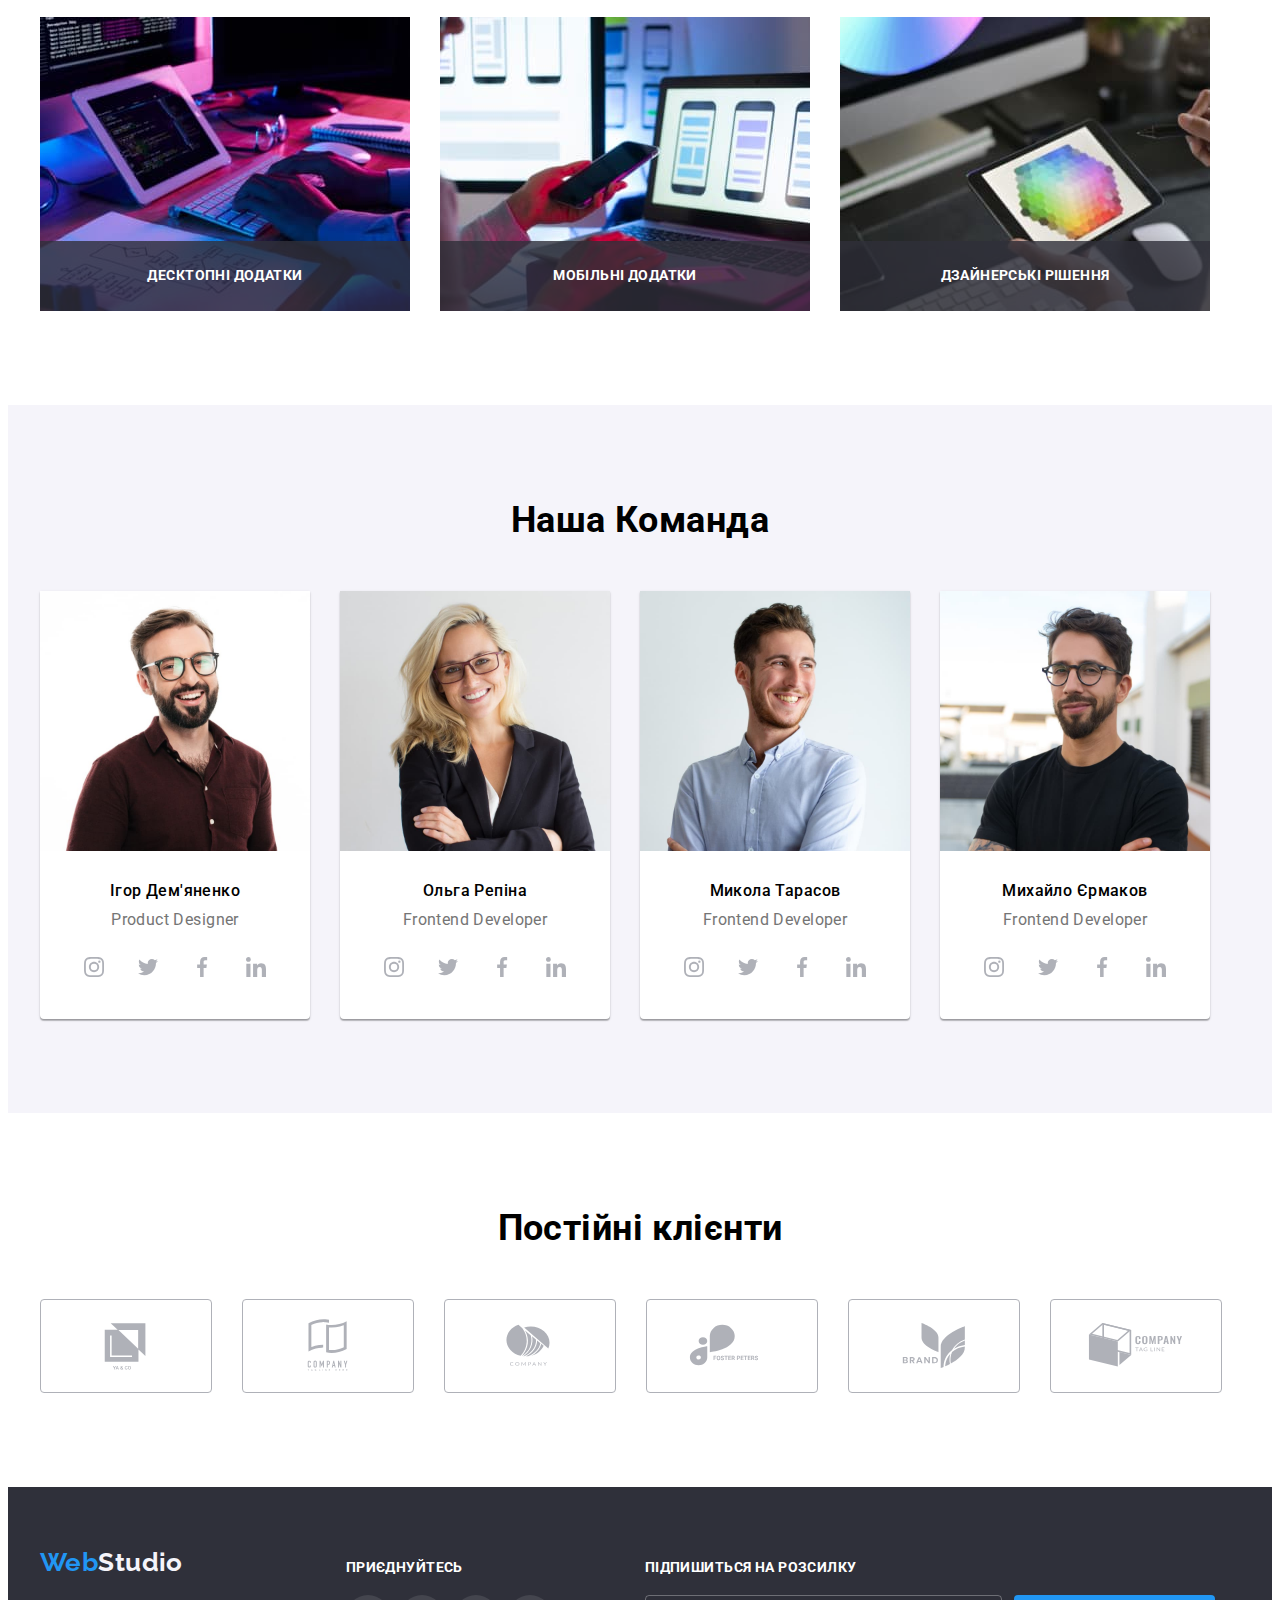
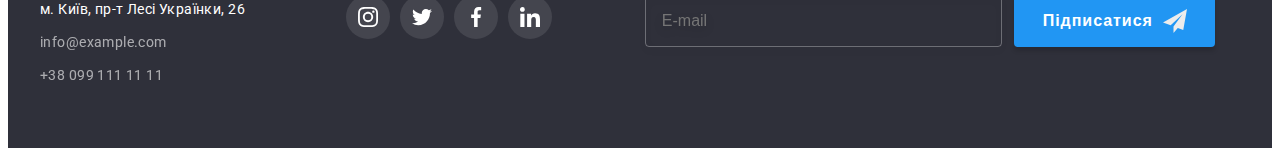
==== commit 320b528b: "Final" ====
--- a/index.html
+++ b/index.html
@@ -19,31 +19,34 @@
       crossorigin="anonymous"
       referrerpolicy="no-referrer"
     />
-    <link rel="stylesheet" href="./css/style.css" />
+    <link rel="stylesheet" href="./css/main.min.css" />
   </head>
   <body>
+
+<!--                        HEADER                -->
+
     <header class="header">
-      <div class="container">
+      <div class="container header__container">
         <nav class="nav">
           <a href="#" class="normalize-link logo"
             >Web<span class="logo__studio">Studio</span></a
           >
           <ul class="nav__item-list ">
             <li class="nav__item">
-              <a href="#" class="normalize-link nav__link nav__page-link--current "> Студія </a>
-            </li>
-            <li class="nav__item-list">
-              <a href="./portfolio.html" class="normalize-link nav__page-link"> Портфоліо </a>
-            </li>
-            <li class="nav__item-list">
-              <a href="" class="normalize-link nav__page-link"> Контакти </a>
+              <a href="#" class="normalize-link nav__link nav__link--current "> Студія </a>
+            </li>
+            <li class="nav__item">
+              <a href="./portfolio.html" class="normalize-link nav__link"> Портфоліо </a>
+            </li>
+            <li class="nav__item">
+              <a href="" class="normalize-link nav__link"> Контакти </a>
             </li>
           </ul>
         </nav>
         <ul class="contact-list">
           <li class="contact-list__item">
             <a href="mailto:info@devstudio.com" class="normalize-link contact-list__link">
-              <svg class="svg svg--envelope contact-list__svg">
+              <svg class="svg svg__envelope contact-list__svg">
                 <use
                   href="./image/svg/symbol.svg#envelope-header"
                 ></use>
@@ -53,7 +56,7 @@
           </li>
           <li class="contact-list__item">
             <a href="tel:+380961111111" class="normalize-link contact-list__link">
-              <svg class="svg svg--phone contact-list__svg">
+              <svg class="svg svg__phone contact-list__svg">
                 <use
                  href="./image/svg/symbol.svg#smartphone-header"
                 ></use>
@@ -65,17 +68,24 @@
       </div>
     </header>
     <main>
+
+
+      <!-- Section HERO -->
+
       <section class="hero">
         <div class="container">
           <h1 class="hero__title">
             Еффективні рішення <br />
             для вашого бізнесу
           </h1>
-          <button class="button button__hero button__hero--active" type="button" data-modal-open>
+          <button class="button hero__button hero__button--active" type="button" data-modal-open>
             Замовити послугу
           </button>
         </div>
       </section>
+
+<!--                             section advantage            -->
+
       <section class="advantage">
         <div class="container">
           <h2 class="visually-hidden">Наші переваги</h2>
@@ -87,8 +97,8 @@
                   <use href="./image/svg/symbol.svg#antenna"></use>
                 </svg>
               </div>
-              <h3 class="title">Увага до дрібниць</h3>
-              <p>
+              <h3 class="advantage__title">Увага до дрібниць</h3>
+              <p class="advantage__description">
                 Ідейні твердження, а також початок повсякденної роботи по
                 формуванню позиції
               </p>
@@ -100,8 +110,8 @@
                   <use href="./image/svg/symbol.svg#clock"></use>
                 </svg>
               </div>
-              <h3 class="title">Пунктуальніст</h3>
-              <p>
+              <h3 class="advantage__title">Пунктуальніст</h3>
+              <p class="advantage__description">
                 Завдання організувати, а особливо рамки та місце навчання
                 кадрів, що тягне за собою.
               </p>
@@ -113,8 +123,8 @@
                   <use href="./image/svg/symbol.svg#diagrama"></use>
                 </svg>
               </div>
-              <h3 class="title">Планування</h3>
-              <p>
+              <h3 class="advantage__title">Планування</h3>
+              <p class="advantage__description">
                 Рівним чином консультації з широким активом в значній мірі
                 сприяє
               </p>
@@ -126,8 +136,8 @@
                   <use href="./image/svg/symbol.svg#astronaut"></use>
                 </svg>
               </div>
-              <h3 class="title">Сучасні технології</h3>
-              <p>
+              <h3 class="advantage__title">Сучасні технології</h3>
+              <p class="advantage__description">
                 Значущість ції проблем настільки пеедбачувана, що реалізація
                 планових завдань
               </p>
@@ -135,81 +145,89 @@
           </ul>
         </div>
       </section>
-      <section class="section section-what-we-do">
+
+<!--                           directions                      -->
+
+
+      <section class="directions">
         <div class="container">
           <h2 class="secondary-title">Чим ми займаємося</h2>
-          <ul class="list-what-we-do">
-            <li class="list-item">
+          <ul class="directions__gallery">
+            <li class="directions__item">
               <img
                 src="image/work1.jpg"
                 alt="Планшет з клавіатурою"
                 width="370"
-                class="img-what-we-do"
+                class="directions__img"
               />
               
-                <p class="text-container-description">Десктопні додатки</p>
+                <p class="directions__caption">Десктопні додатки</p>
               
             </li>
-            <li class="list-item">
+            <li class="directions__item">
               <img
                 src="image/work2.jpg"
                 alt="телефон і ноут"
                 width="370"
-                class="img-what-we-do"
-              />
-              <p class="text-container-description">Мобільні додатки</p>
-            </li>
-            <li class="list-item">
+                class="directions__img"
+              />
+              <p class="directions__caption">Мобільні додатки</p>
+            </li>
+            <li class="directions__item">
               <img
                 src="image/work3.jpg"
                 alt="підбір кольорів на планшеті"
                 width="370"
-                class="img-what-we-do"
-              />
-              <p class="text-container-description">Дзайнерські рішення</p>
+                class="directions__img"
+              />
+              <p class="directions__caption">Дзайнерські рішення</p>
             </li>
           </ul>
         </div>
       </section>
-      <section class="section section-our-team">
+
+<!--                             our Team                      -->
+
+
+      <section class="team">
         <div class="container">
           <h2 class="secondary-title">Наша Команда</h2>
-          <ul class="list-our-team">
-            <li class="list-item">
+          <ul class="members">
+            <li class="members__card">
               <img
                 src="image/team1.jpg"
                 alt="фото Ігор Дем'яненко"
-                class="team-img"
+                class="members__img"
                 width="270"
               />
-              <div class="item-profile">
-                <h3 class="title">Ігор Дем'яненко</h3>
-                <p>Product Designer</p>
+              <div class="members__cover">
+                <h3 class="members__name">Ігор Дем'яненко</h3>
+                <p class="members__position">Product Designer</p>
                 <ul class="social-list">
                   <li>
-                    <a class="social-link" href="#">
-                      <svg class="social-svg svg">
+                    <a class="normalize-link social-list__link" href="#">
+                      <svg class="svg social-list__svg">
                         <use href="./image/svg/symbol.svg#instagram"></use>
                       </svg>
                     </a>
                   </li>
                   <li>
-                    <a class="social-link" href="#">
-                      <svg class="social-svg svg">
+                    <a class="normalize-link social-list__link" href="#">
+                      <svg class="svg social-list__svg">
                         <use href="./image/svg/symbol.svg#twitter"></use>
                       </svg>
                     </a>
                   </li>
                   <li>
-                    <a class="social-link" href="#">
-                      <svg class="social-svg svg">
+                    <a class="normalize-link social-list__link" href="#">
+                      <svg class="svg social-list__svg">
                         <use href="./image/svg/symbol.svg#facebook"></use>
                       </svg>
                     </a>
                   </li>
                   <li>
-                    <a class="social-link" href="#">
-                      <svg class="social-svg svg">
+                    <a class="normalize-link social-list__link" href="#">
+                      <svg class="svg social-list__svg">
                         <use href="./image/svg/symbol.svg#linkedin"></use>
                       </svg>
                     </a>
@@ -217,41 +235,41 @@
                 </ul>
               </div>
             </li>
-            <li class="list-item">
+            <li class="members__card">
               <img
                 src="image/team2.jpg"
                 alt="фото Ольга Репіна"
-                class="team-img"
+                class="members__img"
                 width="270"
               />
-              <div class="item-profile">
-                <h3 class="title">Ольга Репіна</h3>
-                <p>Frontend Developer</p>
+              <div class="members__cover">
+                <h3 class="members__name">Ольга Репіна</h3>
+                <p class="members__position">Frontend Developer</p>
                 <ul class="social-list">
                   <li>
-                    <a class="social-link" href="#">
-                      <svg class="social-svg svg">
+                    <a class="normalize-link social-list__link" href="#">
+                      <svg class="svg social-list__svg">
                         <use href="./image/svg/symbol.svg#instagram"></use>
                       </svg>
                     </a>
                   </li>
                   <li>
-                    <a class="social-link" href="#">
-                      <svg class="social-svg svg">
+                    <a class="normalize-link social-list__link" href="#">
+                      <svg class="svg social-list__svg">
                         <use href="./image/svg/symbol.svg#twitter"></use>
                       </svg>
                     </a>
                   </li>
                   <li>
-                    <a class="social-link" href="#">
-                      <svg class="social-svg svg">
+                    <a class="normalize-link social-list__link" href="#">
+                      <svg class="svg social-list__svg">
                         <use href="./image/svg/symbol.svg#facebook"></use>
                       </svg>
                     </a>
                   </li>
                   <li>
-                    <a class="social-link" href="#">
-                      <svg class="social-svg svg">
+                    <a class="normalize-link social-list__link" href="#">
+                      <svg class="svg social-list__svg">
                         <use href="./image/svg/symbol.svg#linkedin"></use>
                       </svg>
                     </a>
@@ -259,41 +277,41 @@
                 </ul>
               </div>
             </li>
-            <li class="list-item">
+            <li class="members__card">
               <img
                 src="image/team3.jpg"
                 alt="фото Микола Тарасов"
-                class="team-img"
+                class="members__img"
                 width="270"
               />
-              <div class="item-profile">
-                <h3 class="title">Микола Тарасов</h3>
-                <p>Frontend Developer</p>
+              <div class="members__cover">
+                <h3 class="members__name">Микола Тарасов</h3>
+                <p class="members__position">Frontend Developer</p>
                 <ul class="social-list">
                   <li>
-                    <a class="social-link" href="#">
-                      <svg class="social-svg svg">
+                    <a class="normalize-link social-list__link" href="#">
+                      <svg class="svg social-list__svg">
                         <use href="./image/svg/symbol.svg#instagram"></use>
                       </svg>
                     </a>
                   </li>
                   <li>
-                    <a class="social-link" href="#">
-                      <svg class="social-svg svg">
+                    <a class="normalize-link social-list__link" href="#">
+                      <svg class="svg social-list__svg">
                         <use href="./image/svg/symbol.svg#twitter"></use>
                       </svg>
                     </a>
                   </li>
                   <li>
-                    <a class="social-link" href="#">
-                      <svg class="social-svg svg">
+                    <a class="normalize-link social-list__link" href="#">
+                      <svg class="svg social-list__svg">
                         <use href="./image/svg/symbol.svg#facebook"></use>
                       </svg>
                     </a>
                   </li>
                   <li>
-                    <a class="social-link" href="#">
-                      <svg class="social-svg svg">
+                    <a class="normalize-link social-list__link" href="#">
+                      <svg class="svg social-list__svg">
                         <use href="./image/svg/symbol.svg#linkedin"></use>
                       </svg>
                     </a>
@@ -301,41 +319,41 @@
                 </ul>
               </div>
             </li>
-            <li class="list-item">
+            <li class="members__card">
               <img
                 src="image/team4.jpg"
                 alt="фото Михайло Єрмаков"
-                class="team-img"
+                class="members__img"
                 width="270"
               />
-              <div class="item-profile">
-                <h3 class="title">Михайло Єрмаков</h3>
-                <p>Frontend Developer</p>
+              <div class="members__cover">
+                <h3 class="members__name">Михайло Єрмаков</h3>
+                <p class="members__position">Frontend Developer</p>
                 <ul class="social-list">
                   <li>
-                    <a class="social-link" href="#">
-                      <svg class="social-svg svg">
+                    <a class="normalize-link social-list__link" href="#">
+                      <svg class="svg social-list__svg">
                         <use href="./image/svg/symbol.svg#instagram"></use>
                       </svg>
                     </a>
                   </li>
                   <li>
-                    <a class="social-link" href="#">
-                      <svg class="social-svg svg">
+                    <a class="normalize-link social-list__link" href="#">
+                      <svg class="svg social-list__svg">
                         <use href="./image/svg/symbol.svg#twitter"></use>
                       </svg>
                     </a>
                   </li>
                   <li>
-                    <a class="social-link" href="#">
-                      <svg class="social-svg svg">
+                    <a class="normalize-link social-list__link" href="#">
+                      <svg class="svg social-list__svg">
                         <use href="./image/svg/symbol.svg#facebook"></use>
                       </svg>
                     </a>
                   </li>
                   <li>
-                    <a class="social-link" href="#">
-                      <svg class="social-svg svg">
+                    <a class="normalize-link social-list__link" href="#">
+                      <svg class="svg social-list__svg">
                         <use href="./image/svg/symbol.svg#linkedin"></use>
                       </svg>
                     </a>
@@ -346,37 +364,40 @@
           </ul>
         </div>
       </section>
-      <section class="section customers">
+
+<!-- section customers -->
+
+      <section class="customer">
         <div class="container">
           <h2 class="secondary-title">Постійні клієнти</h2>
-          <ul class="customer-list">
-            <li class="customer-item">
-              <svg class="customer-svg">
+          <ul class="customer__list">
+            <li class="customer__item">
+              <svg class="customer__svg">
                 <use href="./image/svg/symbol.svg#logo1"></use>
               </svg>
             </li>
-            <li class="customer-item">
-              <svg class="customer-svg">
+            <li class="customer__item">
+              <svg class="customer__svg">
                 <use href="./image/svg/symbol.svg#logo2"></use>
               </svg>
             </li>
-            <li class="customer-item">
-              <svg class="customer-svg">
+            <li class="customer__item">
+              <svg class="customer__svg">
                 <use href="./image/svg/symbol.svg#logo3"></use>
               </svg>
             </li>
-            <li class="customer-item">
-              <svg class="customer-svg">
+            <li class="customer__item">
+              <svg class="customer__svg">
                 <use href="./image/svg/symbol.svg#logo4"></use>
               </svg>
             </li>
-            <li class="customer-item">
-              <svg class="customer-svg">
+            <li class="customer__item">
+              <svg class="customer__svg">
                 <use href="./image/svg/symbol.svg#logo5"></use>
               </svg>
             </li>
-            <li class="customer-item">
-              <svg class="customer-svg">
+            <li class="customer__item">
+              <svg class="customer__svg">
                 <use href="./image/svg/symbol.svg#logo6"></use>
               </svg>
             </li>
@@ -384,57 +405,60 @@
         </div>
       </section>
     </main>
+
+    <!--                        footer                          -->
+
     <footer class="footer">
-      <div class="container">
-        <div class="footer-contact-block">
-          <a href="./index.html" class="logo"
-            >Web<span class="logo-studio">Studio</span></a
+      <div class="container footer__container">
+        <div class="footer__contact">
+          <a href="./index.html" class="logo footer__logo"
+            >Web<span class="footer__logo-color">Studio</span></a
           >
-          <ul class="footer-list">
-            <li>
-              <address class="item address">
+          <ul class="footer__contact-list">
+            <li>
+              <address class="footer__address">
                 м. Київ, пр-т Лесі Українки, 26
               </address>
             </li>
             <li>
-              <a href="mailto:info@exampleo.com" class="item contact-link">
+              <a href="mailto:info@exampleo.com" class="normalize-link footer__contact-link">
                 info@example.com
               </a>
             </li>
             <li>
-              <a href="tel:+380991111111" class="item contact-link">
+              <a href="tel:+380991111111" class="normalize-link footer__contact-link">
                 +38 099 111 11 11
               </a>
             </li>
           </ul>
         </div>
-        <div class="footer-social">
-          <p class="slogan"><em class="slogan-em">Приєднуйтесь</em></p>
+        <div class="subscribe-social">
+          <p class="slogan"><em class="slogan__text-normalise">Приєднуйтесь</em></p>
           <ul class="social-list">
-            <li class="social-list-item">
-              <a class="social-link" href="#">
-                <svg class="social-svg svg">
+            <li>
+              <a class="normalize-link social-list__link subscribe-social__link" href="#">
+                <svg class="svg social-list__svg">
                   <use href="./image/svg/symbol.svg#instagram"></use>
                 </svg>
               </a>
             </li>
             <li>
-              <a class="social-link" href="#">
-                <svg class="social-svg svg">
+              <a class="normalize-link social-list__link subscribe-social__link" href="#">
+                <svg class="svg social-list__svg">
                   <use href="./image/svg/symbol.svg#twitter"></use>
                 </svg>
               </a>
             </li>
             <li>
-              <a class="social-link" href="#">
-                <svg class="social-svg svg">
+              <a class="normalize-link social-list__link subscribe-social__link" href="#">
+                <svg class="svg social-list__svg">
                   <use href="./image/svg/symbol.svg#facebook"></use>
                 </svg>
               </a>
             </li>
             <li>
-              <a class="social-link" href="#">
-                <svg class="social-svg svg">
+              <a class="normalize-link social-list__link subscribe-social__link" href="#">
+                <svg class="svg social-list__svg">
                   <use href="./image/svg/symbol.svg#linkedin"></use>
                 </svg>
               </a>
@@ -442,72 +466,75 @@
           </ul>
         </div>
         <form class = "subscribe" name="subscribe" action="#" autocomplete="on" novalidate>
-          <label class ="slogan" for="subscribe-mail">
-            <em class="slogan-em">Підпишиться на розсилку</em>
+          <label class ="slogan" for="subscribe-email">
+            <em class="slogan__text-normalise">Підпишиться на розсилку</em>
           </label>
-          <div class="grow">
-          <input class="subscribe--input" id="subscribe-mail" type="email" name="email" placeholder="E-mail">
-          <button type="submit" class="button button--subscribe">Підписатися
-            <span>
-              <svg class="svg subscribe--svg">
-                <use href="./image/svg/symbol.svg#icon-send"></use>
-              </svg>
-            </span>
-          </button>
-        </div>
+          <div class="subscribe__cover">
+            <input class="subscribe__input" id="subscribe-email" type="email" name="email" placeholder="E-mail">
+            <button type="submit" class="button subscribe__button">Підписатися
+              <span>
+                <svg class="svg subscribe__svg">
+                  <use href="./image/svg/symbol.svg#icon-send"></use>
+                </svg>
+              </span>
+            </button>
+          </div>
 
         </form>
       </div>
     </footer>
+
+    <!--                       backdrop                         -->
+
     <div class="backdrop is-hidden" data-modal>
-      <div class="content-box">
-        <button class="backdrop--close button" type="button" data-modal-close>
-          <svg class="backdrop--icon svg">
+      <div class="backdrop__content-box">
+        <button class="button backdrop__close" type="button" data-modal-close>
+          <svg class="svg backdrop__icon-close">
             <use href="./image/svg/symbol.svg#backdrop-icon-close"> </use>
           </svg>
         </button>
-        <form class="form" action="#" name="backdrop" autocomplete="on">
-          <p class="form--title">Оставьте свои данные, мы вам перезвоним</p>
-          <div class="form--field">
-            <label class="form--label" for="form--name">Ім'я</label>
-            <div class="form--input-container">
-              <input class="form--input form--input-contact" type="text" id="form--name" name="form--name">
-              <svg class="svg form--svg">
+        <form class="customers" action="#" name="backdrop" autocomplete="on">
+          <p class="customers__title">Залишіть свої дані, ми вам передзвонимо</p>
+          <div class="customers__field">
+            <label class="customers__label" for="form-name">Ім'я</label>
+            <div class="customers__input-cover">
+              <input class="customers__input" type="text" id="form-name" name="form-name">
+              <svg class="svg customers__svg">
                 <use href="./image/svg/symbol.svg#icon-person"></use>
               </svg>
             </div>
           </div>
-          <div class="form--field">
-            <label class="form--label" for="form--tel">Телефон</label>
-            <div class="form--input-container">
-              <input class="form--input form--input-contact" type="tel" id="form--tel" name="form--tel">
-              <svg class="svg form--svg">
+          <div class="customers__field">
+            <label class="customers__label" for="form-tel">Телефон</label>
+            <div class="customers__input-cover">
+              <input class="customers__input" type="tel" id="form-tel" name="form-tel">
+              <svg class="svg customers__svg">
                 <use href="./image/svg/symbol.svg#icon-phone"></use>
               </svg>
             </div>
           </div>
-          <div class="form--field">
-            <label class="form--label" for="form--mail">Пошта</label>
-            <div class="form--input-container">
-              <input class="form--input form--input-contact" type="email" id="form--mail" name="form--mail">
-              <svg class="svg form--svg">
+          <div class="customers__field">
+            <label class="customers__label" for="form-mail">Пошта</label>
+            <div class="customers__input-cover">
+              <input class="customers__input" type="email" id="form-mail" name="form-mail">
+              <svg class="svg customers__svg">
                 <use href="./image/svg/symbol.svg#icon-email"></use>
               </svg>
             </div>
           </div>
-          <div class="form--field">
-            <label class="form--label" for="form--comment">Коментарі</label>
-            <textarea class="form--textarea form--input" id="form--comment" name="form--comment" placeholder="Ввдіть текст"></textarea>
+          <div class="customers__field">
+            <label class="customers__label" for="form-comment">Коментарі</label>
+            <textarea class="customers__input customers__textarea" id="form-comment" name="form-comment" placeholder="Ввдіть текст"></textarea>
           </div>
           
           <div class="check">
-            <label for="check--input" class="check--label">
-              <input type="checkbox" id="check--input" name="check--input" value="permission" class="check--input">
-              <span class="check--icon"></span> 
-                Соглашаюсь с рассылкой и принимаю <a class="check--link">Условия договора</a>
+            <label for="check-input" class="check__label">
+              <input type="checkbox" id="check-input" name="check-input" value="permission" class="check__input">
+              <span class="check__icon"></span> 
+                Соглашаюсь с рассылкой и принимаю <a class="check__user-agreement">Условия договора</a>
             </label>
           </div>
-          <button type="submit" class="button form--button button--active">Відправити</button>
+          <button type="submit" class="button customers__button customers__button-active">Відправити</button>
         </form>
       </div>
     </div>
--- a/css/main.min.css
+++ b/css/main.min.css
@@ -0,0 +1,2 @@
+.social-list,.nav__item-list,.contact-list,.advantage__list,.directions__gallery,.directions__caption,.members,.customer__list,.footer__contact-list,.portfolio__nav-list,.product-list{list-style:none;margin:0;padding:0;border:0;font-size:inherit;font-weight:inherit}.social-list__link,.logo,.nav__link,.contact-list__link,.footer__address,.footer__contact-link,.product-list__link{text-decoration:none;color:inherit}.nav,.nav__link,.contact-list__link,.check__label,.product-list__overlay{display:-webkit-box;display:-ms-flexbox;display:flex;-webkit-box-align:center;-ms-flex-align:center;align-items:center}.members{display:-webkit-box;display:-ms-flexbox;display:flex}.members>:not(:last-child){margin-right:30px}.hero{padding-top:94px;padding-bottom:94px}.advantage{padding-top:94px;padding-bottom:94px}.directions{padding-top:94px;padding-bottom:94px}.team{padding-top:94px;padding-bottom:94px}.customer{padding-top:94px;padding-bottom:94px}.portfolio{padding-top:94px;padding-bottom:94px}h1,h2,h3,p{margin:0;padding:0;border:0;font-size:100%;font-weight:inherit}body{letter-spacing:0.03em;font-family:"Roboto", sans-serif;font-size:14px;color:var(--primary-text-color);background-color:var(--white-in-progect)}.visually-hidden{position:absolute;clip:rect(0 0 0 0)}.container{width:1200px;padding-left:15px;padding-right:15px;margin-left:auto;margin-right:auto}.hero,.directions,.team,.customer{text-align:center}.button{font-weight:700;font-size:16px;line-height:1.88;letter-spacing:0.06em;cursor:pointer;border-radius:4px;border:none;text-align:center;-webkit-box-shadow:0px 4px 4px rgba(0,0,0,0.15);box-shadow:0px 4px 4px rgba(0,0,0,0.15);color:#fff;background-color:#2196f3}.secondary-title{font-weight:700;font-size:36px;line-height:1.17;margin-bottom:50px}.svg{fill:currentColor}.is-hidden{visibility:hidden;pointer-events:none;opacity:0}.social-list{display:-webkit-box;display:-ms-flexbox;display:flex;display:flex;margin-top:16px}.social-list>:not(:last-child){margin-right:10px}.social-list__link{display:-webkit-box;display:-ms-flexbox;display:flex;-webkit-box-pack:center;-ms-flex-pack:center;justify-content:center;-webkit-box-align:center;-ms-flex-align:center;align-items:center;width:44px;height:44px;border-radius:50%;color:#afb1b8;-webkit-transition:background-color 250ms cubic-bezier(0.4, 0, 0.2, 1),color 250ms cubic-bezier(0.4, 0, 0.2, 1);transition:background-color 250ms cubic-bezier(0.4, 0, 0.2, 1),color 250ms cubic-bezier(0.4, 0, 0.2, 1)}.social-list__link:hover,.social-list__link:focus{background-color:#2196f3;color:#fff}.social-list__svg{width:20px;height:20px}.header{border-bottom:1px solid #ececec}.header__container{display:-webkit-box;display:-ms-flexbox;display:flex}.logo{display:inline-block;font-family:"Raleway", sans-serif;font-weight:700;font-size:26px;line-height:1.19;color:#2196f3;margin-right:93px}.logo__studio{color:#212121}.nav__item-list{display:-webkit-box;display:-ms-flexbox;display:flex;-webkit-box-align:center;-ms-flex-align:center;align-items:center;font-weight:500;font-size:14px;line-height:1.14;letter-spacing:0.02em}.nav__item-list>:not(:last-child){margin-right:50px}.nav__link--current{color:#2196f3;position:relative}.nav__link--current::after{content:'';position:absolute;left:0;bottom:-1px;display:block;width:100%;height:4px;border-radius:2px;background-color:#2196f3}.nav__link,.contact-list__link{padding-top:32px;padding-bottom:32px;-webkit-transition:color 250ms cubic-bezier(0.4, 0, 0.2, 1);transition:color 250ms cubic-bezier(0.4, 0, 0.2, 1)}.nav__link:hover,.nav__link:focus,.contact-list__link:hover,.contact-list__link:focus{color:#2196f3}.contact-list{display:-webkit-box;display:-ms-flexbox;display:flex;-webkit-box-align:center;-ms-flex-align:center;align-items:center;margin-left:auto}.contact-list>:not(:last-child){margin-right:50px}.contact-list__link{color:#757575}.contact-list__svg{margin-right:10px}.svg{fill:currentColor}.svg__phone{width:10px;height:16px}.svg__envelope{width:16px;height:12px}.hero{padding-top:200px;padding-bottom:200px;margin-left:auto;margin-right:auto;max-width:1600px;height:600px;background-color:#c4c4c4;background-image:-webkit-gradient(linear, left top, right top, from(rgba(47,48,58,0.4)), to(rgba(47,48,58,0.4))),url(../image/bg-img-hero.jpg);background-image:linear-gradient(to right, rgba(47,48,58,0.4), rgba(47,48,58,0.4)),url(../image/bg-img-hero.jpg);background-repeat:no-repeat;background-size:cover;background-position:center}.hero__title{color:#fff;font-weight:900;font-size:44px;line-height:1.36;letter-spacing:0.06em;text-transform:uppercase;margin-bottom:30px}.hero__button{padding:10px 32px}.hero__button--active{-webkit-transition:background-color 250ms cubic-bezier(0.4, 0, 0.2, 1);transition:background-color 250ms cubic-bezier(0.4, 0, 0.2, 1)}.hero__button--active:hover{background-color:#188ce8}.advantage__list{display:-webkit-box;display:-ms-flexbox;display:flex}.advantage__list>:not(:last-child){margin-right:30px}.advantage__svg-cover{display:-webkit-box;display:-ms-flexbox;display:flex;-webkit-box-pack:center;-ms-flex-pack:center;justify-content:center;-webkit-box-align:center;-ms-flex-align:center;align-items:center;margin-bottom:30px;width:270px;height:120px;background-color:#f5f4fa;border-radius:4px}.advantage__svg{width:70px;height:70px}.advantage__title{font-weight:700;line-height:1.14;text-transform:uppercase;margin-bottom:10px}.advantage__description{color:#757575;line-height:1.71}.directions{padding-top:0}.directions__gallery{display:-webkit-box;display:-ms-flexbox;display:flex}.directions__gallery>:not(:last-child){margin-right:30px}.directions__gallery{line-height:0}.directions__item{position:relative;line-height:0}.directions__caption{position:absolute;bottom:0;left:0;display:-webkit-box;display:-ms-flexbox;display:flex;-webkit-box-pack:center;-ms-flex-pack:center;justify-content:center;-webkit-box-align:center;-ms-flex-align:center;align-items:center;width:100%;height:70px;background-color:rgba(47,48,58,0.8);font-weight:700;font-size:14px;line-height:1.14;color:#fff;text-transform:uppercase}.team{background-color:#f5f4fa}.members{font-weight:500;font-size:16px;line-height:1.19}.members__card{background-color:#fff;-webkit-box-shadow:0px 1px 3px rgba(0,0,0,0.12),0px 1px 1px rgba(0,0,0,0.14),0px 2px 1px rgba(0,0,0,0.2);box-shadow:0px 1px 3px rgba(0,0,0,0.12),0px 1px 1px rgba(0,0,0,0.14),0px 2px 1px rgba(0,0,0,0.2);border-radius:0px 0px 4px 4px}.members__cover{padding-top:30px;padding-bottom:30px;display:-webkit-box;display:-ms-flexbox;display:flex;-webkit-box-orient:vertical;-webkit-box-direction:normal;-ms-flex-direction:column;flex-direction:column;-webkit-box-align:center;-ms-flex-align:center;align-items:center}.members__name{margin-bottom:10px}.members__position{font-weight:400;color:#757575}.members__img{display:block}.customer__list{display:-webkit-box;display:-ms-flexbox;display:flex}.customer__list>:not(:last-child){margin-right:30px}.customer__item{display:-webkit-box;display:-ms-flexbox;display:flex;-webkit-box-pack:center;-ms-flex-pack:center;justify-content:center;-webkit-box-align:center;-ms-flex-align:center;align-items:center;color:#afb1b8;border:1px solid #afb1b8;border-radius:4px;width:170px;height:92px;cursor:pointer;-webkit-transition:color 250ms cubic-bezier(0.4, 0, 0.2, 1),border-color 250ms cubic-bezier(0.4, 0, 0.2, 1);transition:color 250ms cubic-bezier(0.4, 0, 0.2, 1),border-color 250ms cubic-bezier(0.4, 0, 0.2, 1)}.customer__item:hover{color:#2196f3;border-color:#2196f3}.customer__svg{width:106px;height:60px;fill:currentColor}.slogan{font-weight:700;font-size:14px;line-height:16px;text-transform:uppercase;color:#fff;display:block;margin-bottom:20px;margin-top:12px}.slogan__text-normalise{font-style:normal}.footer{padding-top:60px;padding-bottom:60px;background-color:#2f303a}.footer__container{display:-webkit-box;display:-ms-flexbox;display:flex}.footer__logo{margin-bottom:20px}.footer__logo-color{color:#f5f4fa}.footer__contact-list{line-height:1.71;color:#fff}.footer__contact-list :not(:last-child){margin-bottom:9px}.footer__address,.footer__contact-link{-webkit-transition:color 250ms cubic-bezier(0.4, 0, 0.2, 1);transition:color 250ms cubic-bezier(0.4, 0, 0.2, 1)}.footer__address:hover,.footer__address:focus,.footer__contact-link:hover,.footer__contact-link:focus{color:#2196f3}.footer__address{font-style:inherit}.footer__contact-link{opacity:0.6}.subscribe-social{margin-left:70px}.subscribe-social__link{color:#fff;background-color:rgba(255,255,255,0.1)}.subscribe{margin-left:93px;width:570px}.subscribe__cover{display:-webkit-box;display:-ms-flexbox;display:flex;-webkit-box-orient:horizontal;-webkit-box-direction:normal;-ms-flex-direction:row;flex-direction:row}.subscribe__input{height:50px;padding:0 0 0 16px;background-color:transparent;outline:none;border:1px solid rgba(255,255,255,0.3);-webkit-filter:drop-shadow(0px 4px 4px rgba(0,0,0,0.15));filter:drop-shadow(0px 4px 4px rgba(0,0,0,0.15));border-radius:4px;font-size:16px;line-height:1.25;-webkit-box-flex:1;-ms-flex-positive:1;flex-grow:1;color:rgba(0,0,0,0.6)}.subscribe__button{padding:10px 28px 10px 29px;margin-left:12px;display:-webkit-inline-box;display:-ms-inline-flexbox;display:inline-flex;-webkit-box-align:center;-ms-flex-align:center;align-items:center;color:#fff}.subscribe__svg{display:block;width:24px;height:24px;margin-left:10px;fill:#ececec}.backdrop{position:fixed;top:0;left:0;bottom:0;right:0;background-color:rgba(0,0,0,0.2);visibility:visible;-webkit-transform:opacity(1);transform:opacity(1);-webkit-transition:opacity 250ms cubic-bezier(0.4, 0, 0.2, 1),visibility 250ms cubic-bezier(0.4, 0, 0.2, 1);transition:opacity 250ms cubic-bezier(0.4, 0, 0.2, 1),visibility 250ms cubic-bezier(0.4, 0, 0.2, 1)}.backdrop__content-box{position:absolute;top:50%;left:50%;-webkit-transform:translate(-50%, -50%) scale(1);transform:translate(-50%, -50%) scale(1);min-width:528px;min-height:581px;background-color:#fff;-webkit-box-shadow:0px 1px 3px rgba(0,0,0,0.12),0px 1px 1px rgba(0,0,0,0.14),0px 2px 1px rgba(0,0,0,0.2);box-shadow:0px 1px 3px rgba(0,0,0,0.12),0px 1px 1px rgba(0,0,0,0.14),0px 2px 1px rgba(0,0,0,0.2);border-radius:4px;-webkit-transition:-webkit-transform 250ms cubic-bezier(0.4, 0, 0.2, 1);transition:-webkit-transform 250ms cubic-bezier(0.4, 0, 0.2, 1);transition:transform 250ms cubic-bezier(0.4, 0, 0.2, 1);transition:transform 250ms cubic-bezier(0.4, 0, 0.2, 1), -webkit-transform 250ms cubic-bezier(0.4, 0, 0.2, 1)}.backdrop__close{position:absolute;right:8px;top:8px;display:-webkit-box;display:-ms-flexbox;display:flex;-webkit-box-pack:center;-ms-flex-pack:center;justify-content:center;-webkit-box-align:center;-ms-flex-align:center;align-items:center;width:30px;height:30px;background:#fff;border:1px solid rgba(0,0,0,0.1);border-radius:50%;color:#000;-webkit-transition:color 250ms cubic-bezier(0.4, 0, 0.2, 1);transition:color 250ms cubic-bezier(0.4, 0, 0.2, 1)}.backdrop__icon-close{display:block;width:11px;height:11px}.backdrop__close:hover .backdrop__icon-close{color:#2196f3}.backdrop.is-hidden .content-box{-webkit-transform:translate(-50%, -50%) scale(1.1);transform:translate(-50%, -50%) scale(1.1)}.customers{padding:40px}.customers__title{font-weight:700;font-size:20px;line-height:1.15;text-align:center;margin-bottom:12px}.customers__field{margin-bottom:10px}.customers__label{display:block;font-size:12px;color:#757575;margin-bottom:4px}.customers__input-cover{display:block;position:relative;margin-bottom:10px}.customers__input{height:40px;padding-left:42px;width:100%;border:1px solid rgba(33,33,33,0.2);border-radius:4px;font-size:12px;line-height:1.17;letter-spacing:0.01em;outline:none;-webkit-transition:border-color 250ms cubic-bezier(0.4, 0, 0.2, 1);transition:border-color 250ms cubic-bezier(0.4, 0, 0.2, 1)}.customers__input:focus{border-color:#2196f3}.customers__input:focus+.customers__svg{color:#2196f3}.customers__button{display:block;margin-left:auto;margin-right:auto;padding:10px 56px}.customers__svg{position:absolute;top:50%;left:12px;-webkit-transform:translateY(-50%);transform:translateY(-50%);width:18px;height:18px;-webkit-transition:color 250ms cubic-bezier(0.4, 0, 0.2, 1);transition:color 250ms cubic-bezier(0.4, 0, 0.2, 1)}.customers__textarea{resize:none;height:120px;padding:12px 16px;margin-bottom:20px}.customers__textarea::-webkit-input-placeholder{color:rgba(117,117,117,0.5)}.customers__textarea:-ms-input-placeholder{color:rgba(117,117,117,0.5)}.customers__textarea::-ms-input-placeholder{color:rgba(117,117,117,0.5)}.customers__textarea::placeholder{color:rgba(117,117,117,0.5)}.check{margin-bottom:30px;margin-left:14px;line-height:1.71}.check__icon{display:inline-block;margin-right:8.38px;width:16px;height:15px;border-radius:2px;border:2px solid #000000;-webkit-box-sizing:border-box;box-sizing:border-box;-webkit-box-shadow:0px 4px 4px rgba(0,0,0,0.25);box-shadow:0px 4px 4px rgba(0,0,0,0.25)}.check__input{-webkit-appearance:none;-moz-appearance:none;appearance:none}.check__input:checked+.check__icon{background-image:url(../image/svg/icon-check.svg);background-color:#2196f3;border-color:#2196f3;background-size:contain;background-origin:border-box}.check__user-agreement{color:#2196f3;text-decoration:underline}.portfolio__nav-list{display:-webkit-box;display:-ms-flexbox;display:flex;-webkit-box-pack:center;-ms-flex-pack:center;justify-content:center;margin-bottom:56px}.portfolio__nav-list :not(:last-child){margin-right:8px}.portfolio__button{font-weight:500;letter-spacing:0.03em;color:#212121;background-color:#f5f4fa;padding:6px 22px;-webkit-transition:-webkit-box-shadow 250ms cubic-bezier(0.4, 0, 0.2, 1);transition:-webkit-box-shadow 250ms cubic-bezier(0.4, 0, 0.2, 1);transition:box-shadow 250ms cubic-bezier(0.4, 0, 0.2, 1);transition:box-shadow 250ms cubic-bezier(0.4, 0, 0.2, 1), -webkit-box-shadow 250ms cubic-bezier(0.4, 0, 0.2, 1)}.portfolio__button:focus,.portfolio__button:hover{-webkit-box-shadow:0px 3px 1px rgba(0,0,0,0.1),0px 1px 2px rgba(0,0,0,0.08),0px 2px 2px rgba(0,0,0,0.12);box-shadow:0px 3px 1px rgba(0,0,0,0.1),0px 1px 2px rgba(0,0,0,0.08),0px 2px 2px rgba(0,0,0,0.12)}.portfolio__button-current{color:#fff;background-color:#2196f3;-webkit-box-shadow:0px 3px 1px rgba(0,0,0,0.1),0px 1px 2px rgba(0,0,0,0.08),0px 2px 2px rgba(0,0,0,0.12);box-shadow:0px 3px 1px rgba(0,0,0,0.1),0px 1px 2px rgba(0,0,0,0.08),0px 2px 2px rgba(0,0,0,0.12)}.product-list{display:-webkit-box;display:-ms-flexbox;display:flex;-ms-flex-wrap:wrap;flex-wrap:wrap;margin-bottom:-30px;margin-right:-30px}.product-list__cover{position:relative;overflow:hidden}.product-list__overlay{position:absolute;bottom:0;left:0;padding-left:24px;padding-right:24px;width:100%;height:100%;background-color:#2196f3;-webkit-transform:translateY(100%);transform:translateY(100%);-webkit-transition:-webkit-transform 250ms cubic-bezier(0.4, 0, 0.2, 1);transition:-webkit-transform 250ms cubic-bezier(0.4, 0, 0.2, 1);transition:transform 250ms cubic-bezier(0.4, 0, 0.2, 1);transition:transform 250ms cubic-bezier(0.4, 0, 0.2, 1), -webkit-transform 250ms cubic-bezier(0.4, 0, 0.2, 1)}.product-list__text-overlay{color:#fff;font-size:18px;line-height:1.56}.product-list__item{margin-right:30px;margin-bottom:30px}.product-list__img{display:block}.product-list__description-cover{padding-left:24px;padding-right:24px;padding-top:20px;padding-bottom:20px;border:1px solid #eeeeee}.product-list__title{font-weight:700;font-size:18px;line-height:2;letter-spacing:0.06em;margin-bottom:4px}.product-list__description{font-size:16px;line-height:1.88;color:#757575}.product-list__link{display:block;-webkit-transition:-webkit-box-shadow 250ms cubic-bezier(0.4, 0, 0.2, 1);transition:-webkit-box-shadow 250ms cubic-bezier(0.4, 0, 0.2, 1);transition:box-shadow 250ms cubic-bezier(0.4, 0, 0.2, 1);transition:box-shadow 250ms cubic-bezier(0.4, 0, 0.2, 1), -webkit-box-shadow 250ms cubic-bezier(0.4, 0, 0.2, 1)}.product-list__link:hover,.product-list__link:focus{-webkit-box-shadow:0px 1px 1px rgba(0,0,0,0.12),0px 4px 4px rgba(0,0,0,0.06),1px 4px 6px rgba(0,0,0,0.16);box-shadow:0px 1px 1px rgba(0,0,0,0.12),0px 4px 4px rgba(0,0,0,0.06),1px 4px 6px rgba(0,0,0,0.16)}.product-list__link:hover .product-list__overlay{-webkit-transform:translateY(0);transform:translateY(0)}
+/*# sourceMappingURL=main.min.css.map */